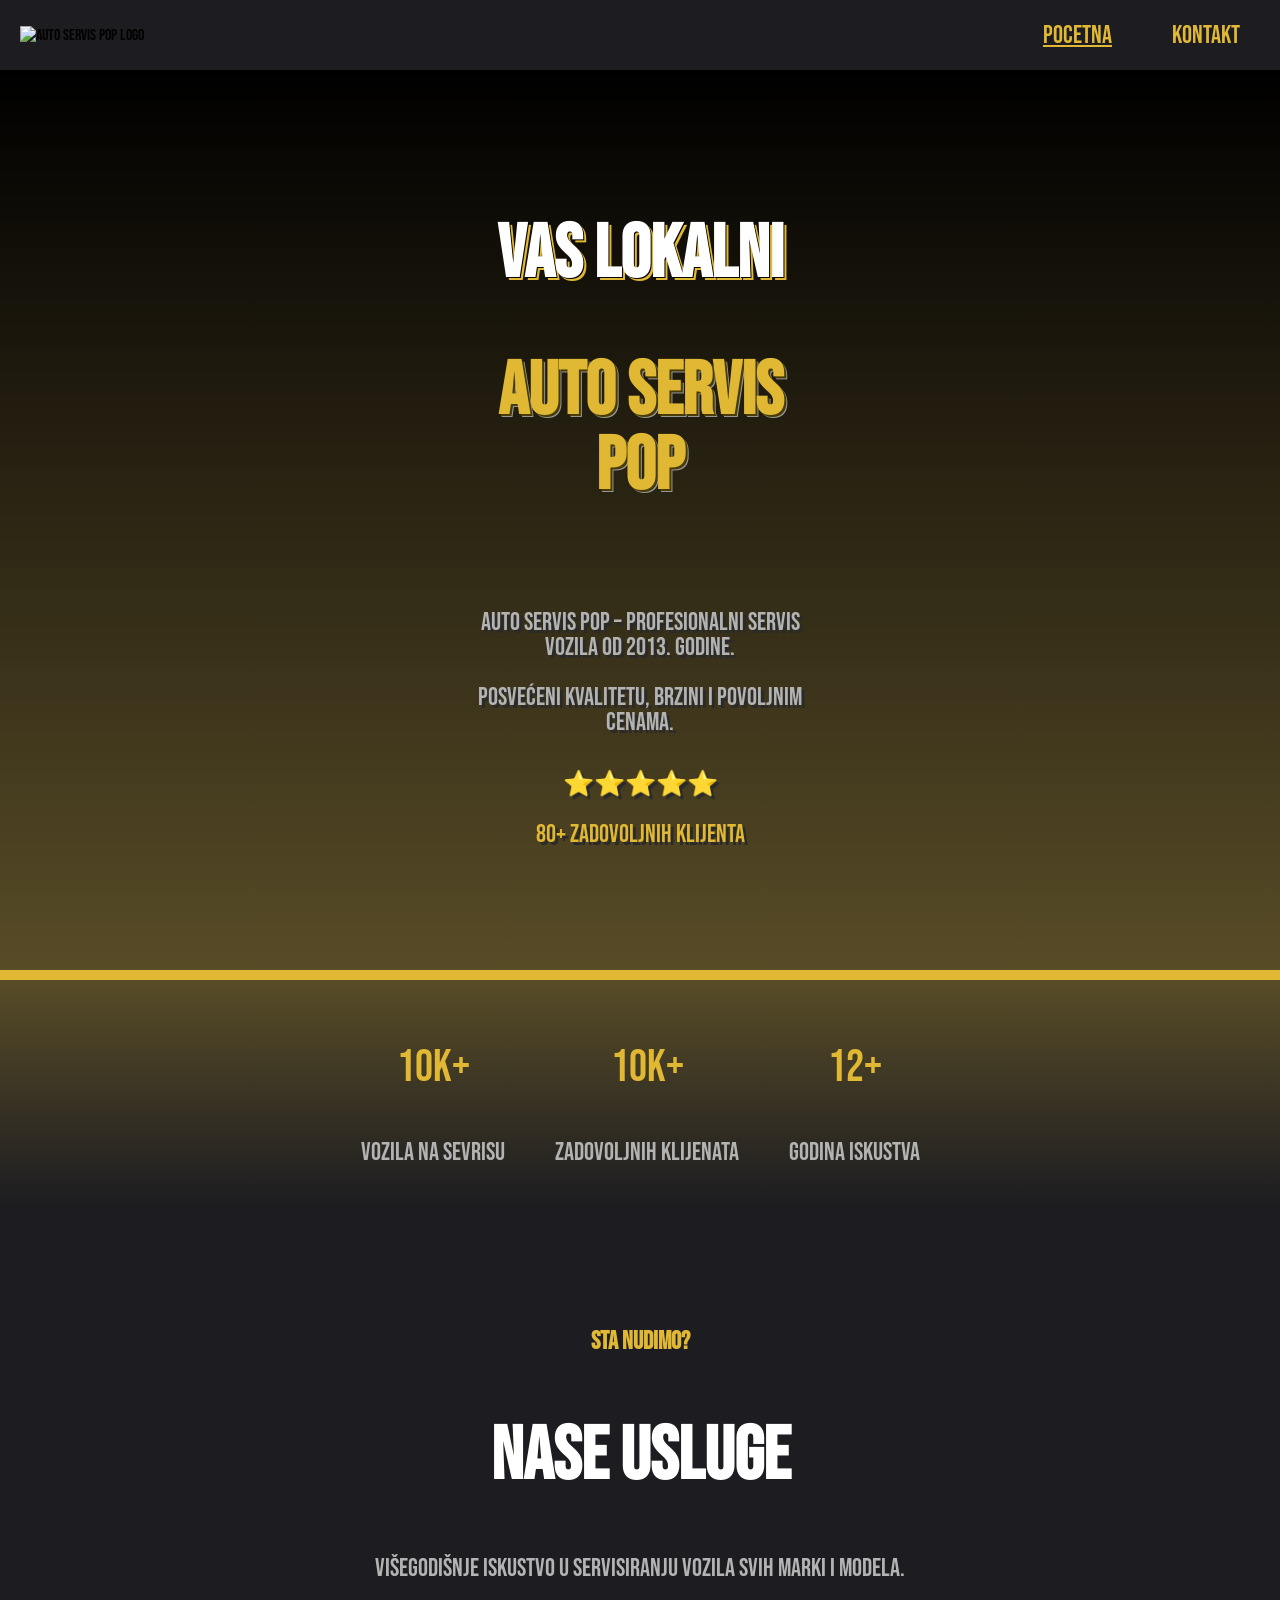
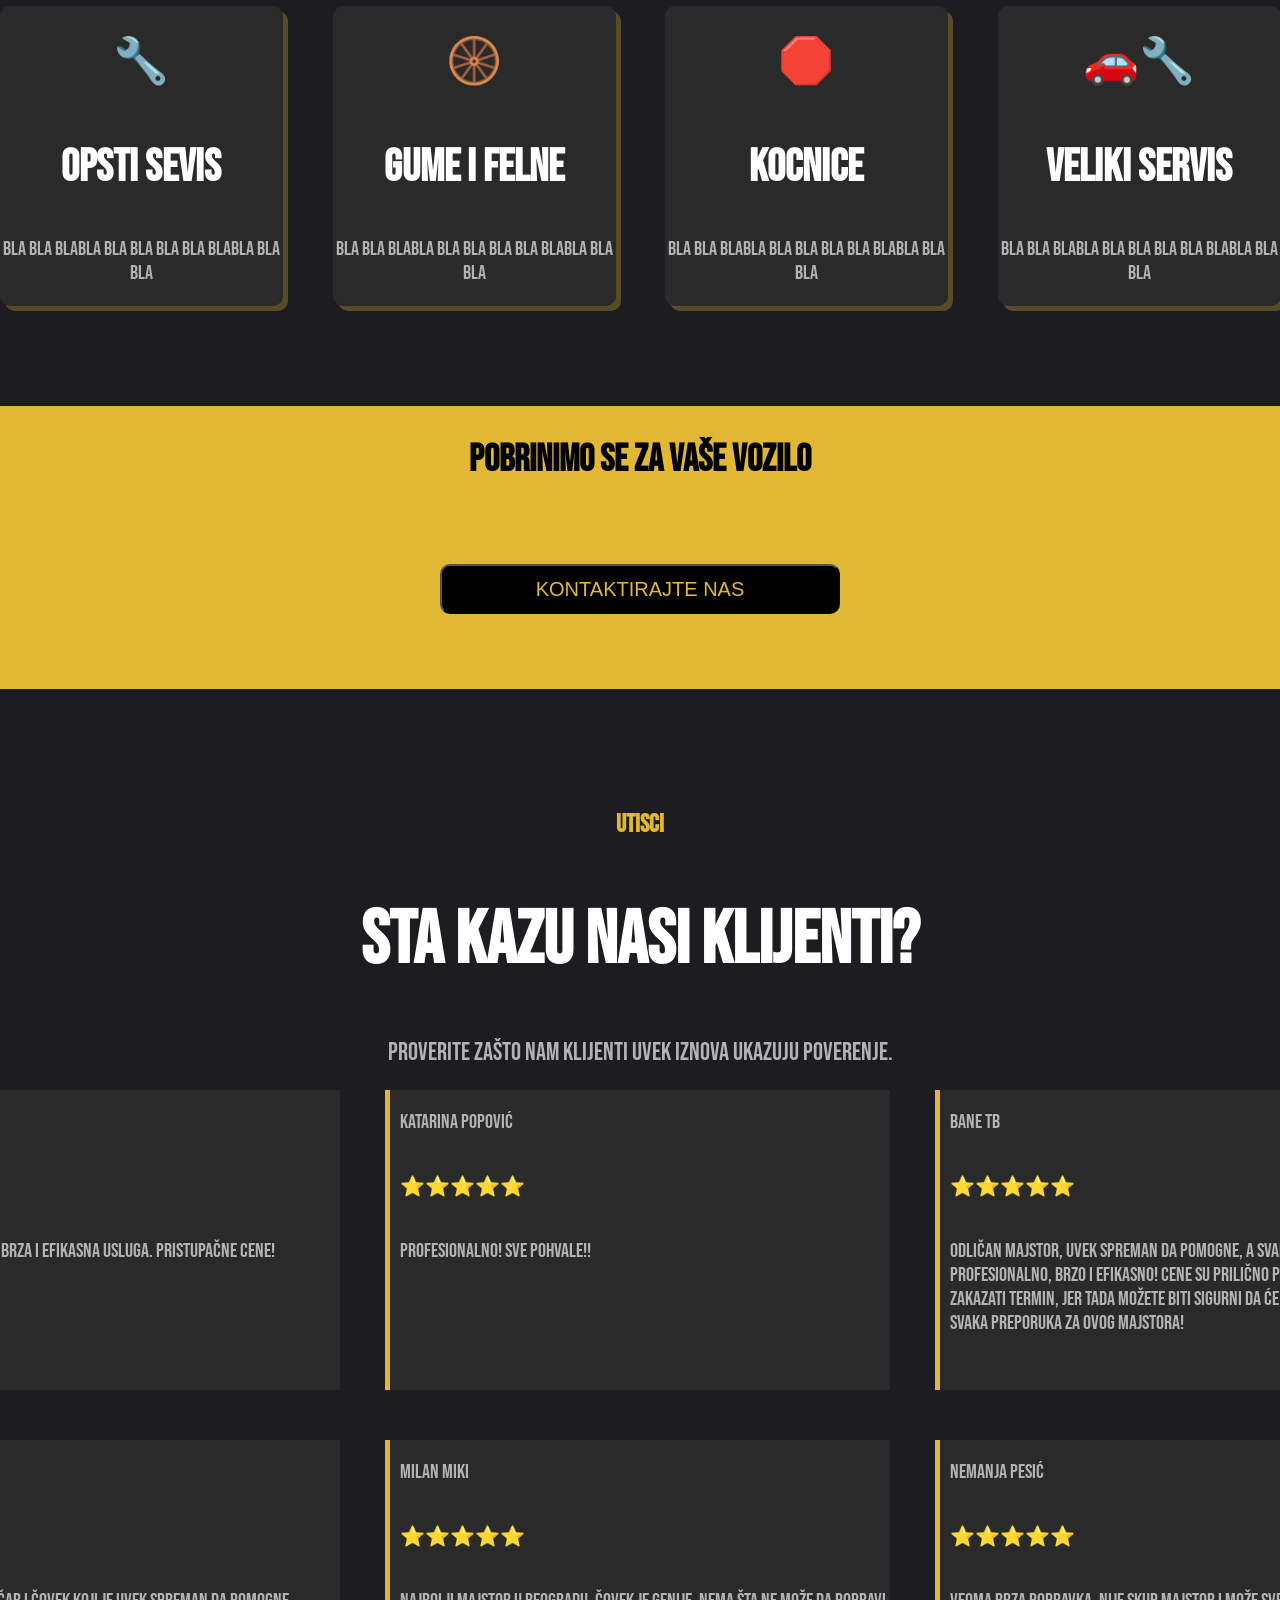
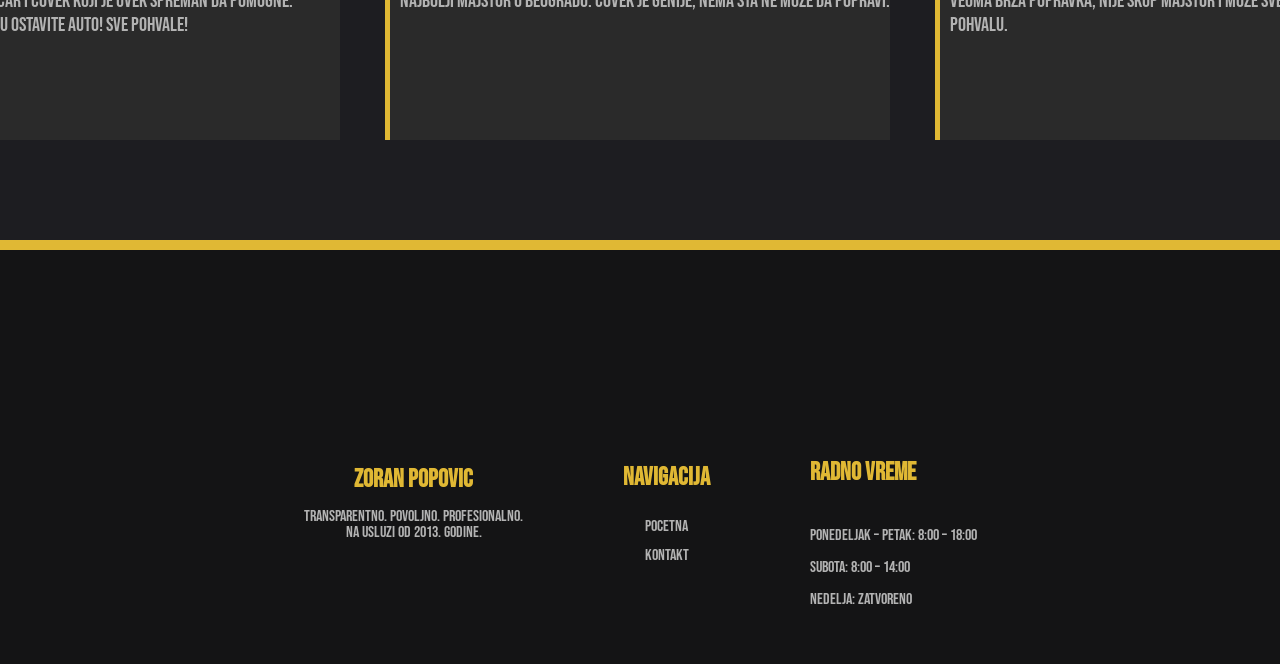
==== index.html @ aecfadcd "Initial commit 6.6.2026. First commit for Auto Servis Pop, getting all the files no github" ====
<!DOCTYPE html>
<html lang="en">
<head>
    <meta charset="UTF-8">
    <meta name="viewport" content="width=device-width, initial-scale=1.0">
    <title>Auto servis Pop - Pocetna</title>
    <link rel="stylesheet" href="CSS/style.css">
</head>
<body>
    <nav>
        <img alt="Auto servis Pop logo">

        <div class="NavLinks">
            <a href="index.html" class="activelink">Pocetna</a>
            <a href="kontakt.html" >Kontakt</a>
        </div>
    </nav>

    <section class="banner">
        <div class="introduction">
            <h2>Vas lokalni</h2>
            <h1>Auto Servis Pop</h1>
            <br>
            <p>Auto Servis POP – profesionalni servis vozila od 2013. godine.</p>
            <p>Posvećeni kvalitetu, brzini i povoljnim cenama.</p>
            <p class="Stars">⭐⭐⭐⭐⭐ <br> 80+ zadovoljnih klijenta</p>
        </div>
    </section>

    <section class="Stats">
        <div class="Perk">
            <p class="number">10K+</p>
            <p class="description">vozila na sevrisu</p>
        </div>
        <div class="Perk">
            <p class="number">10K+</p>
            <p class="description">zadovoljnih klijenata</p>
        </div>
        <div class="Perk">
            <p class="number">12+</p>
            <p class="description">godina iskustva</p>
        </div>        
    </section>

    <section class="ServicesIntroduction">
        <div>
            <h2>STA NUDIMO?</h2>
            <h1>NASE USLUGE</h1>
            <p class="description">Višegodišnje iskustvo u servisiranju vozila svih marki i modela.</p>
        </div>
    </section>
    <section class="Services">
    
        <div class="Usluga">
            <p class="Emoji">🔧</p>
            <h2>Opsti sevis</h2>
            <p>bla bla blabla bla bla bla bla blabla bla bla</p>
        </div>
        <div class="Usluga">
            <p class="Emoji">🛞</p>
            <h2>Gume i Felne</h2>
            <p>bla bla blabla bla bla bla bla blabla bla bla</p>
        </div>
        <div class="Usluga">
            <p class="Emoji">🛑</p>
            <h2>Kocnice</h2>
            <p>bla bla blabla bla bla bla bla blabla bla bla</p>
        </div>
        <div class="Usluga">
            <p class="Emoji">🚗🔧</p>
            <h2>Veliki Servis</h2>
            <p>bla bla blabla bla bla bla bla blabla bla bla</p>
        </div>                
    </section>

    <section class="CallUs">
        <h1>Pobrinimo Se Za Vaše Vozilo</h1>
        <button><a href="kontakt.html">KONTAKTIRAJTE NAS</a></button>
    </section>

    <section class="ServicesIntroduction">
        <div>
            <h2>Utisci</h2>
            <h1>STA KAZU NASI KLIJENTI?</h1>
            <p class="description">Proverite zašto nam klijenti uvek iznova ukazuju poverenje.</p>
        </div>
    </section>
    <section class="Recenjzije">
    
        <div class="Redosled">
            <div class="Recenzija">
                <p>Radoslav Stefanović</p>
                <p class="RecenzijaStars">⭐⭐⭐⭐⭐</p>
                <p>Majstor od poverenja, brza i efikasna usluga. Pristupačne cene!</p>
            </div>  
            <div class="Recenzija">
                <p>Katarina Popović</p>
                <p class="RecenzijaStars">⭐⭐⭐⭐⭐</p>
                <p>Profesionalno! Sve pohvale!!</p>
            </div> 
            <div class="Recenzija">
                <p>Bane TB</p>
                <p class="RecenzijaStars">⭐⭐⭐⭐⭐</p>
                <p>Odličan majstor, uvek spreman da pomogne, a svaki problem rešava profesionalno, brzo i efikasno! Cene su prilično pristupačne. Vredi zakazati termin, jer tada možete biti sigurni da će vaš problem biti rešen. Svaka preporuka za ovog majstora!</p>
            </div> 
        </div>

        <div class="Redosled">
            <div class="Recenzija">
                <p>Jasmina S.</p>
                <p class="RecenzijaStars">⭐⭐⭐⭐⭐</p>
                <p>Zoki je odličan mehaničar i čovek koji je uvek spreman da pomogne. Nećete pogrešiti ako mu ostavite auto! Sve pohvale!</p>
            </div>  
            <div class="Recenzija">
                <p>Milan Miki</p>
                <p class="RecenzijaStars">⭐⭐⭐⭐⭐</p>
                <p>Najbolji majstor u Beogradu. Čovek je genije, nema šta ne može da popravi.</p>
            </div> 
            <div class="Recenzija">
                <p>Nemanja Pesić</p>
                <p class="RecenzijaStars">⭐⭐⭐⭐⭐</p>
                <p>Veoma brza popravka, nije skup majstor i može sve da uradi, što je za pohvalu.</p>
            </div> 
        </div>
         
    </section>
    <script src="JS/script.js"></script>
</body>

<footer>
    <div class="FooterInfo">
        <div>
            <h1 style="color: var(--GoldenYellow); text-align: center; margin-top: 10px;">
                Zoran Popovic
            </h1>
            
            <p style="text-align: center;">
                Transparentno. Povoljno. Profesionalno.<br>
                Na usluzi od 2013. godine.
            </p>
        </div>
        <div class="MiniNav">
            <h1 style="color: var(--GoldenYellow);">
                Navigacija
            </h1>
            <a href="index.html">Pocetna</a>
            <a href="kontakt.html">Kontakt</a>
        </div>
        
        <div class="RadnoVreme">
            <h1 style="color: var(--GoldenYellow);">Radno Vreme</h1>
            <p> 
                Ponedeljak – Petak: 8:00 – 18:00<br><br>
                Subota: 8:00 – 14:00<br><br>
                Nedelja: Zatvoreno
            </p>

        </div>    
    </div>
</footer>
</html>
---- CSS/style.css ----
@import url('https://fonts.googleapis.com/css2?family=Bebas+Neue&family=Barlow:wght@300;400;600;700&display=swap');

:root{
    --DarkGray: rgb(29, 29, 33);
    --DarkerGray: rgb(20, 20, 21);
    --Gray:rgb(42, 42, 42);
    --LightGray:rgb(179, 179, 179);
    --GoldenYellow: rgb(224, 184, 52);
    --GoldenYellowWOpacity: rgba(224, 184, 52, 0.3);
    --GrayWOpacity:rgba(68, 68, 68,.75);
    --MiniText:10px;
    --MildText:20px;
    --MidiText:25px;
    --BigText:45px;
    --XLText:75px;
    --XXLText:100px;
}

body{
    margin:0;
    background-color: var(--DarkGray);
    font-family: 'Bebas Neue', sans-serif;
}

nav{
    display: flex;
    align-items: center;
    background-color: var(--DarkGray);
    padding: 10px 20px;
    height: 50px;
}

.NavLinks{
    margin-left: auto;
    display: flex;
    gap: 20px;
}

nav a{
    padding: 20px;
    text-decoration: none;
}

.activelink{
    text-decoration: underline solid var(--GoldenYellow);
}

.NavLinks a{
    font-size: var(--MidiText);

    color: var(--GoldenYellow);
}

.banner{
    min-height: 100vh;
    display: flex;
    justify-content: center;
    align-items: center;

    background:
        linear-gradient(
            black   ,
            var(--GoldenYellowWOpacity)
            
        ),
        url('https://images.unsplash.com/photo-1625047509252-ab38fb5c7343?w=1600&q=80');

    background-size: cover;
    background-position: center;
    border-bottom: 10px solid var(--GoldenYellow)
}
.bannerKontakt{
    min-height: 50vh;
    display: flex;
    justify-content: center;
    align-items: center;
    background:
        linear-gradient(
            var(--DarkerGray),
            var(--GoldenYellowWOpacity)
        );
    border-bottom: 10px solid var(--GoldenYellow)
}

.Stats{
    display: flex;
    min-height: 25vh;
    position: relative;
    justify-content: center;
    align-items: center;
    gap: 50px;
    background:linear-gradient(
            var(--GoldenYellowWOpacity),
            var(--DarkGray));
    
}

.introduction h2{
    text-align: center;
    font-size: var(--XLText);
    color: white;
    text-shadow: 1px 1px black, 3px 3px var(--GoldenYellow);
    line-height: 1;
}
.introduction h1{
    text-align: center;
    font-size: var(--XLText);
    color: var(--GoldenYellow);
    text-shadow:2px 2px rgb(72, 59, 4), 3px 3px rgb(150, 150, 150);
    line-height: 1;
}

.introduction{
    position: relative;
    z-index: 1;
    max-width: 350px;
}

.introduction p{
    text-align: center;
    color: var(--LightGray);
    font-size: var(--MidiText);
    text-shadow: 3px 3px var(--Gray);
    line-height: 1;
}

.introduction .Stars{
    text-align: center;
    color: var(--GoldenYellow);
    font-size: var(--MidiText);
    text-shadow: 3px 3px var(--Gray);
    line-height: 2;
}

.Perk{
    justify-content: center;
    text-align: center;
}

.number{
    font-size: var(--BigText);
    color: var(--GoldenYellow);
}
.description{
    font-size: var(--MidiText);
    color: var(--LightGray);
    line-height: 1;
}

.Services{
    display: flex;
    min-height: 30vh;
    position: relative;
    justify-content: center;
    align-items: center;
    gap: 50px;
    background:var(--DarkGray);
}

@media (max-width: 830px) {
    .Services{
        flex-direction: column;
        gap: 100px;
    }
    .Redosled{
        flex-direction: column;
        gap: 100px; 
    }
}
@media (max-width: 1100px) {
    .Services{
        gap: 20px;
    }
    .Redosled{
        gap: 20px; 
    }    
}


.Usluga{
    display: flex;
    flex-direction: column;
    align-items: center;
    justify-content: center;
    background-color: var(--Gray);
    border-radius: 10px;
    width: 300px;
    min-height: 300px;
    max-height: 700px;
    box-shadow: 5px 5px var(--GoldenYellowWOpacity);
    
}

@keyframes fadeIn {
  from {
    transform: scale(1.0);
  }
  to {
    transform: scale(1.05);
  }
}

.Usluga:hover{
   box-shadow: 5px 5px var(--GoldenYellow); 
   animation: fadeIn .2s ease-in forwards;
}
.Usluga h2{
    color: white;
    font-size: var(--BigText);
    line-height: 0.5;
}


.Usluga p{
    text-align: center;
    color: var(--LightGray);
    font-size: var(--MildText);
    word-wrap: break-word;
    overflow-wrap: break-word;

}

.Usluga .Emoji{
    line-height: 0.5;
    font-size: var(--BigText);
}

.ServicesIntroduction{
    margin-top: 100px;
    display: flex;
    min-height: 25vh;
    position: relative;
    justify-content: center;
    align-items: center;
    gap: 50px;
    background:var(--DarkGray);
}
.ServicesIntroduction div{
    text-align: center;
}
.ServicesIntroduction h2{
    color: var(--GoldenYellow);
    font-size: var(--MidiText);
}
.ServicesIntroduction h1{
    color: white;
    font-size: var(--XLText);
    line-height: 1;
}

.CallUs{
    margin-top: 100px;
    display: flex;
    flex-direction: column;
    min-height: 15vh;
    position: relative;
    justify-content: center;
    align-items: center;
    gap: 50px;
    background:var(--GoldenYellow);
    font-size: var(--MidiText);
    text-align: center;
}

.CallUs button{
    border-radius: 10px;
    background-color: black;
    width: 400px;
    max-width: 400px;
    height: 50px;
    max-height: 50px;
    margin-bottom: 75px;
}

.CallUs button a{
    font-size: var(--MildText);
    color: var(--GoldenYellow);
    text-decoration: none;
}

.Recenjzije{
    display: flex;
    flex-direction: column;
    min-height: 30vh;
    position: relative;
    justify-content: center;
    align-items: center;
    gap: 50px;
    background:var(--DarkGray);
    margin-bottom: 100px;
}

.Recenzija{
    text-align: left;
    display: flex;
    flex-direction: column;
    align-items: left;
    justify-content: left;
    background-color: var(--Gray);
    width: 500px;
    min-height: 300px;
    max-height: 400px;
    box-shadow: -5px 0px var(--GoldenYellow);
}

.Recenzija:hover{
   animation: fadeIn .2s ease-in forwards;
}

.Recenzija h2{
    color: white;
    font-size: var(--MidiText);
    line-height: 0.5;
    margin-left: 10px;
}


.Recenzija p{
    color: var(--LightGray);
    font-size: var(--MildText);
    word-wrap: break-word;
    overflow-wrap: break-word;
    margin-left: 10px;
    
}

.Redosled{
    display: flex;
    flex-direction: row;
    gap: 50px;
}

@media (max-width: 830px) {

    .Redosled{
        flex-direction: column;
        gap: 100px; 
    }
    .Recenzija{
        width: 350px;
    }
}
@media (max-width: 1100px) {
    .Redosled{
        gap: 20px;
    } 
    .Recenzija{
        width: 300px;
    }   
}

footer{
    background-color: var(--DarkerGray);
    border-top: 10px solid var(--GoldenYellow);
    padding: 40px 20px;
    margin-top: auto;
}
.FooterInfo{
    display: flex;
    flex-direction: row;
    justify-content: center;
    align-items: center;
    gap: 100px;
}

.FooterInfo h1{
    text-align: left;
    font-size: var(--MidiText);
    color: white;
    line-height: 1;    
}
.FooterInfo p{
    text-align: left;
    color: var(--LightGray);
    font-size: var(--mini);
    line-height: 1;
}
.FooterInfo div{
    margin-top: 100px;
}

.MiniNav{
    text-align: center;
    gap: 10px;
    display: flex;
    flex-direction: column;
}
.MiniNav a{
    color: var(--LightGray);
    text-decoration: none;
}
.MiniNav a:hover{
    color: white;
    text-decoration: underline white ;
}

.RadnoVreme{
    text-align: center;
    gap: 10px;
    display: flex;
    flex-direction: column;
}
.RadnoVreme h1{
    margin-top: 70px;
}

@media (max-width: 830px) {

    .FooterInfo{
        flex-direction: column;
        
    }
}
.KontaktPasus{
    height: 75vh;
    display: flex;
    justify-content: center;
}
.Raspored{
    display: flex;
    justify-content: center;
    flex-direction: row;
    margin: 200px;
    background-color: var(--DarkerGray);
    width: 800px;
    height: 40vh;
    box-shadow: 0px 10px var(--GoldenYellow);
    border-left: 4px solid var(--Gray);
    border-right: 4px solid var(--Gray);
    border-top: 4px solid var(--Gray);
}


.Slika{
    width: 400px;
    margin: 20px;
    overflow: hidden;
    display: flex;
    flex-direction: column;
    height: 100%;

}

.Slika h1{
    color: var(--GoldenYellow);
    font-size: var(--MidiText);
    text-align: center;
}
.Slika img{
    width: 100%;
    height: 75%;
    object-fit: cover;
    display: block;
    border: 4px solid var(--Gray);
}
.KontaktInformacije{
    color: white;
    text-shadow: 2px 2px black;
    align-items: center;
    justify-content: center;
}

.KontaktInformacije h1{
    margin-top: 75px;
    color: var(--GoldenYellow);
    font-size: var(--MidiText);
    text-align: center;
}


@media (max-width: 830px) {

    .Raspored{
        height: 80vh;
        flex-direction: column;
        width: 95vw;
        
    }
    .Slika img{
        height: 100%;
        width: 100%;
    }
    .Slika{
        height: 100%;
        height: 500px;
        width: 80vw;
    }
    .KontaktInformacije{
        text-align: center;
        margin-bottom: 100px;
    }
    .KontaktPasus{
        margin-bottom:300px
    }
}
.Raspored a{
    color: white;
}

.Raspored a:hover{
    color: var(--GoldenYellow);
}
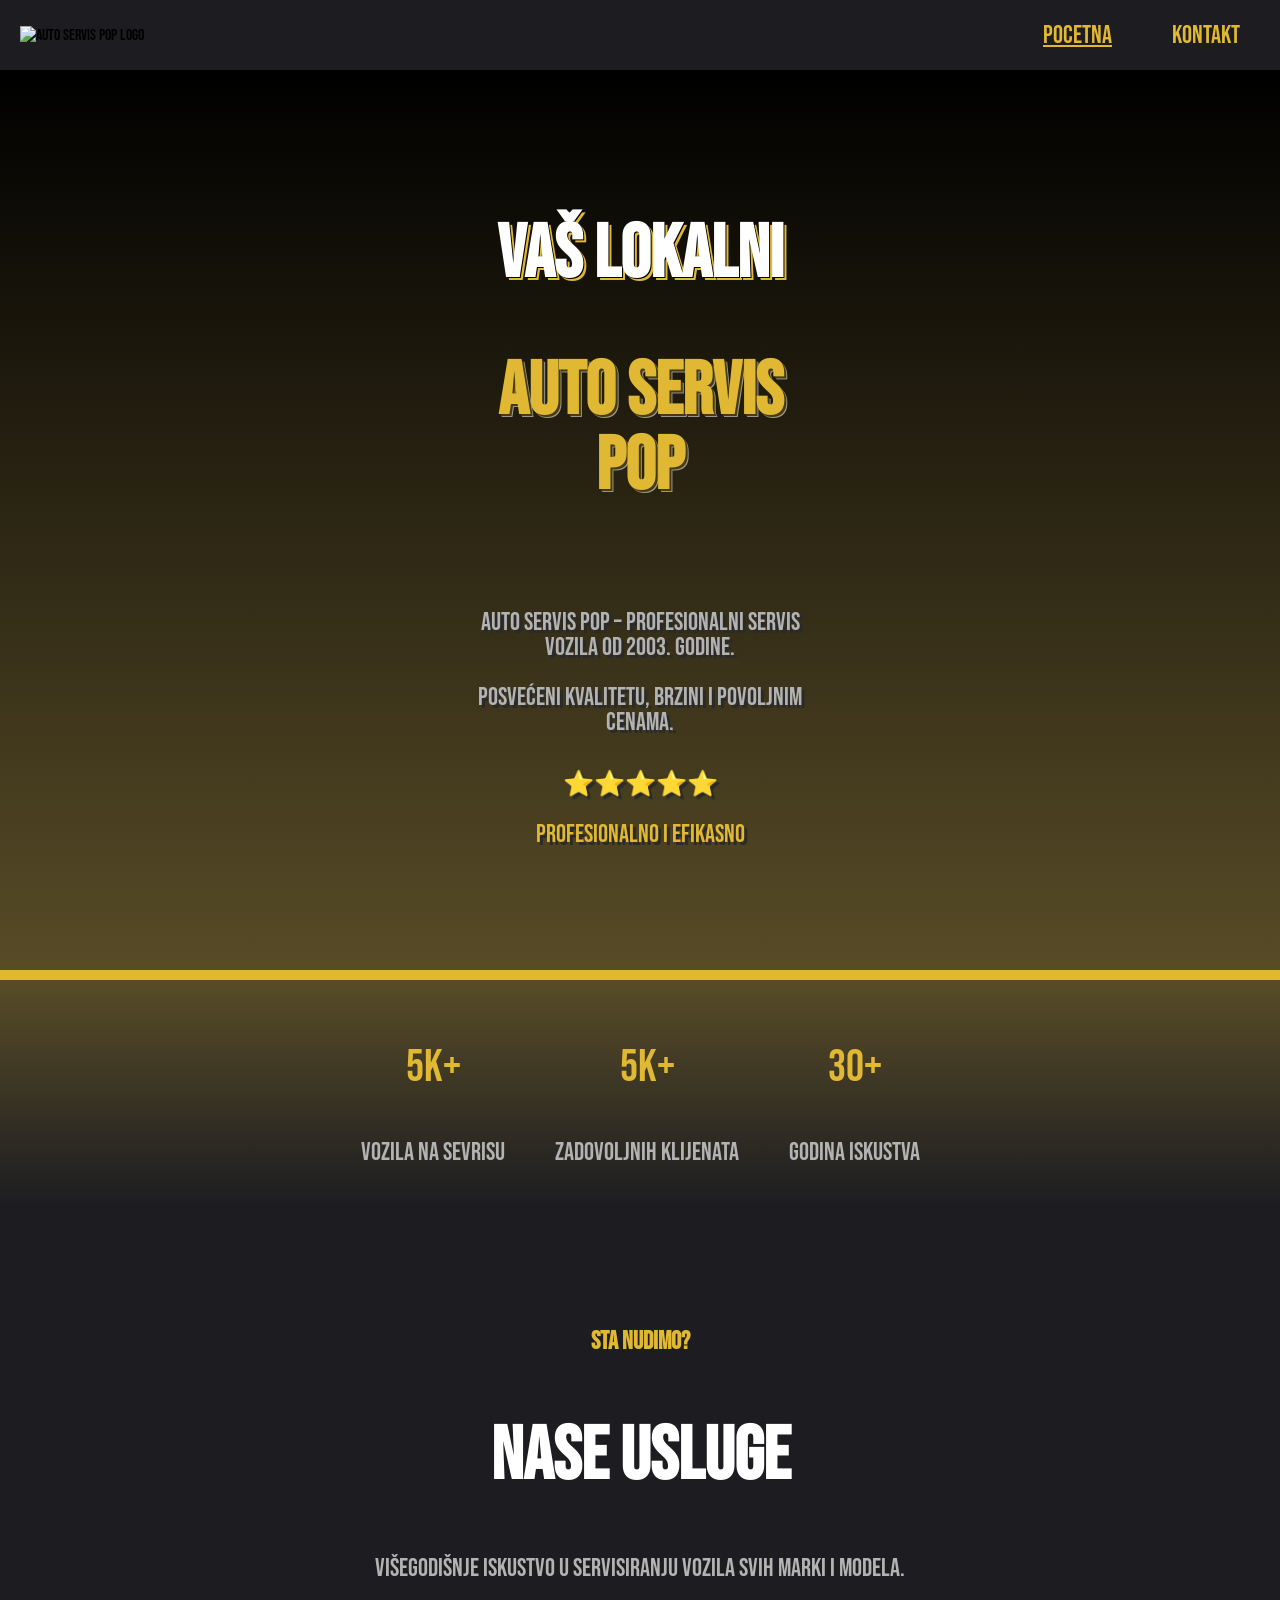
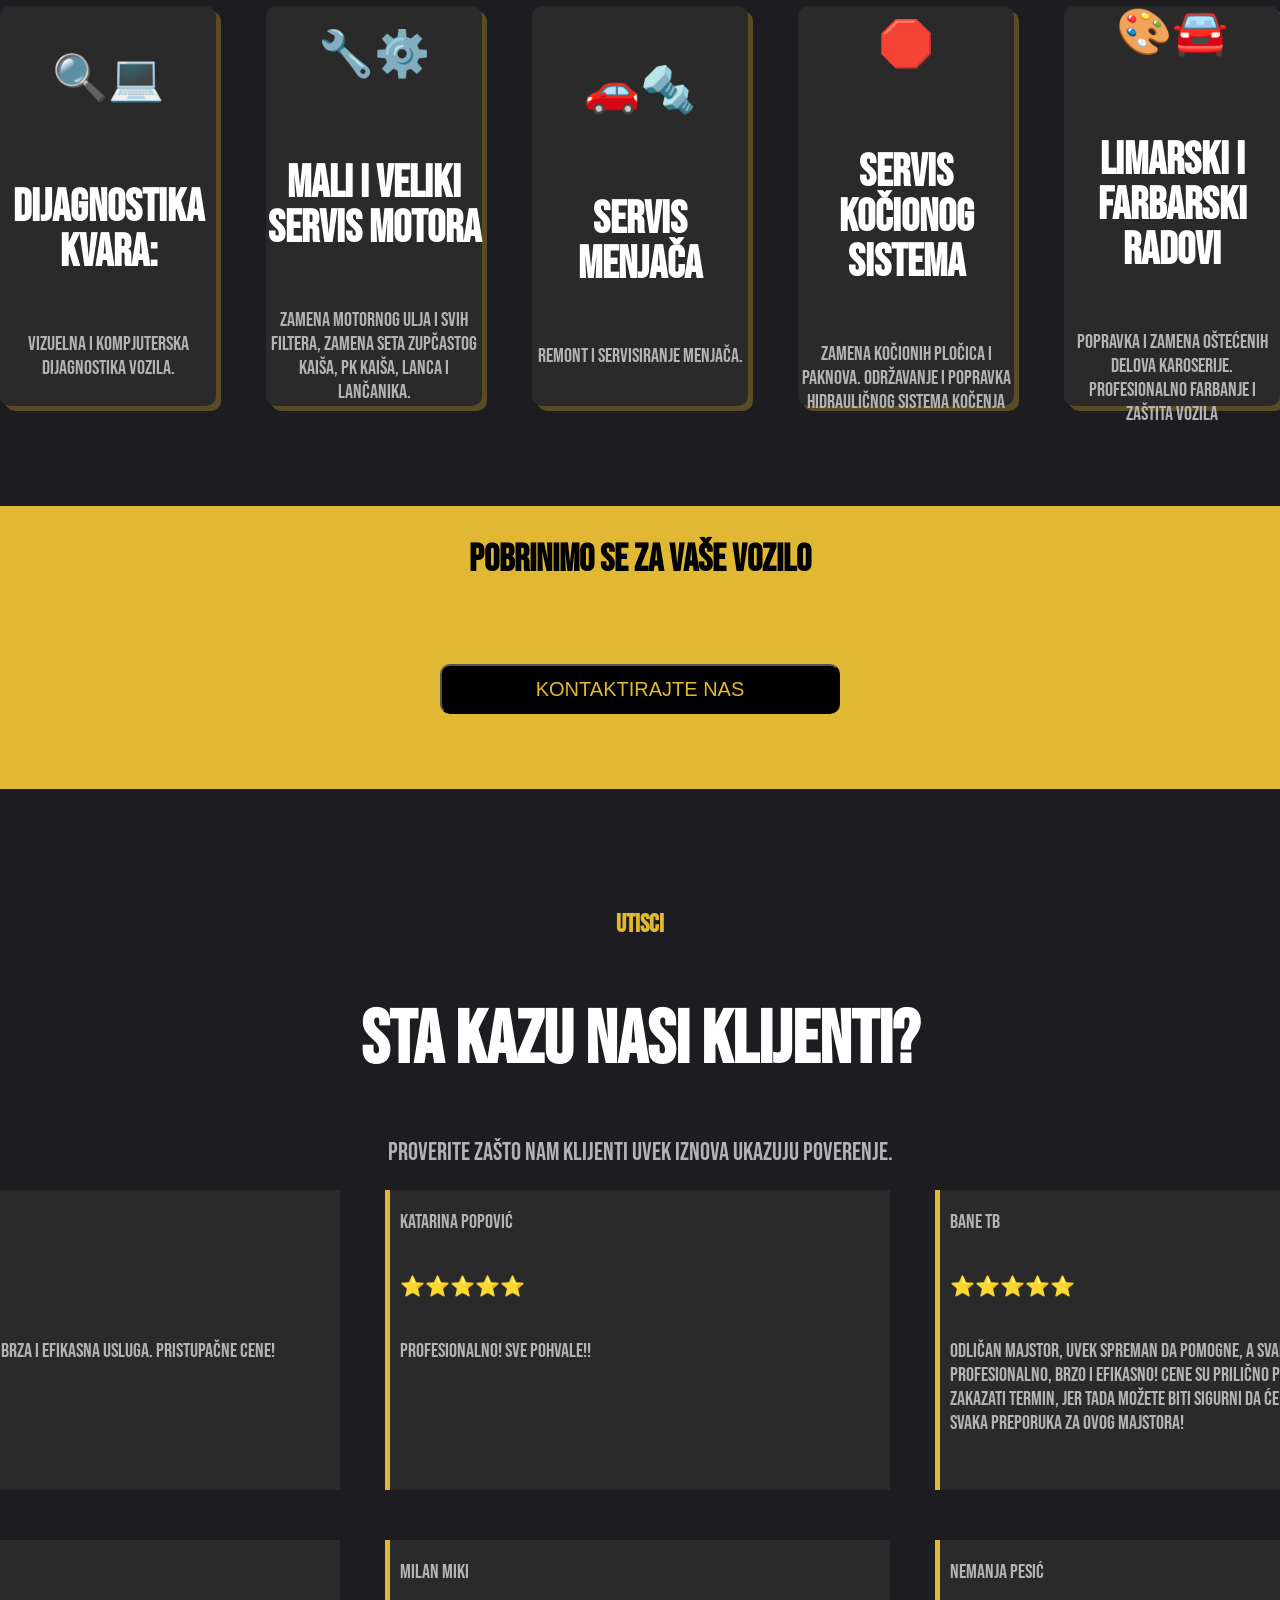
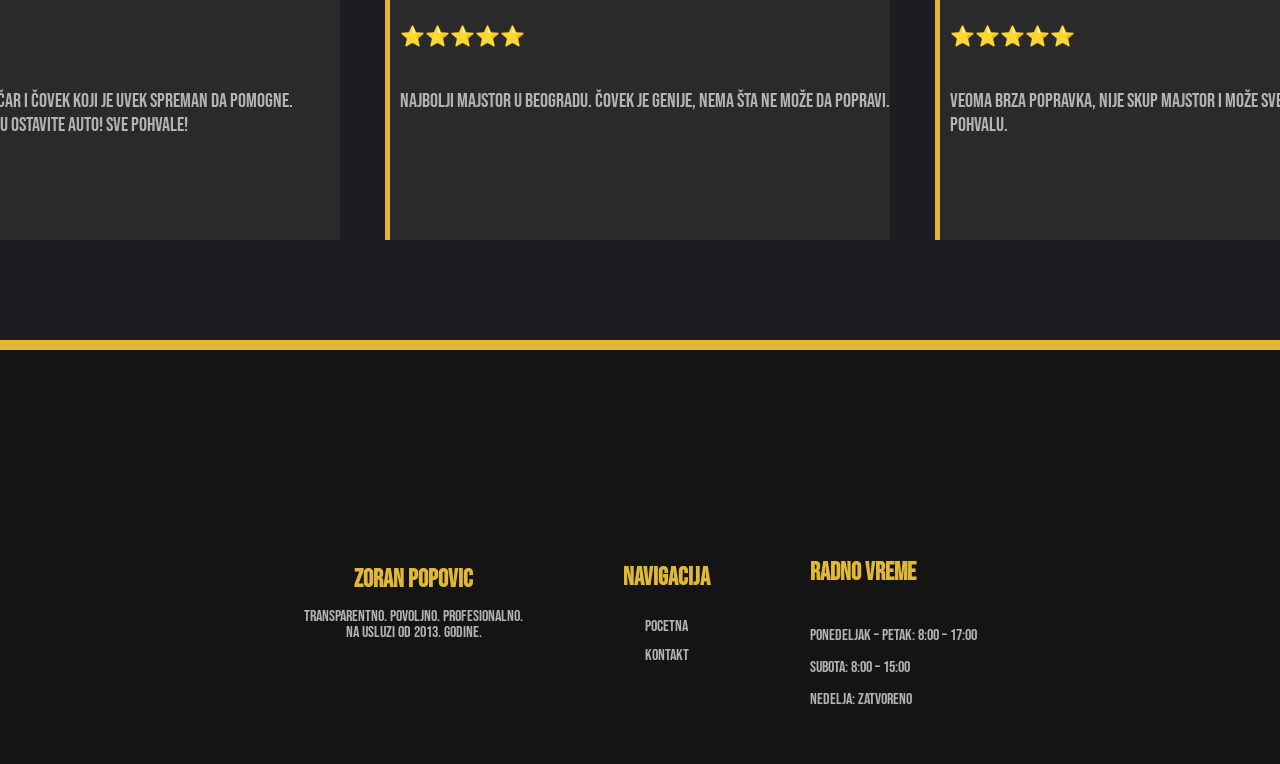
==== commit 00ea25f0: "Update index.html" ====
--- a/index.html
+++ b/index.html
@@ -18,26 +18,26 @@
 
     <section class="banner">
         <div class="introduction">
-            <h2>Vas lokalni</h2>
+            <h2>Vaš lokalni</h2>
             <h1>Auto Servis Pop</h1>
             <br>
-            <p>Auto Servis POP – profesionalni servis vozila od 2013. godine.</p>
+            <p>Auto Servis POP – profesionalni servis vozila od 2003. godine.</p>
             <p>Posvećeni kvalitetu, brzini i povoljnim cenama.</p>
-            <p class="Stars">⭐⭐⭐⭐⭐ <br> 80+ zadovoljnih klijenta</p>
+            <p class="Stars">⭐⭐⭐⭐⭐ <br> Profesionalno i efikasno</p>
         </div>
     </section>
 
     <section class="Stats">
         <div class="Perk">
-            <p class="number">10K+</p>
+            <p class="number">5k+</p>
             <p class="description">vozila na sevrisu</p>
         </div>
         <div class="Perk">
-            <p class="number">10K+</p>
+            <p class="number">5k+</p>
             <p class="description">zadovoljnih klijenata</p>
         </div>
         <div class="Perk">
-            <p class="number">12+</p>
+            <p class="number">30+</p>
             <p class="description">godina iskustva</p>
         </div>        
     </section>
@@ -52,25 +52,30 @@
     <section class="Services">
     
         <div class="Usluga">
-            <p class="Emoji">🔧</p>
-            <h2>Opsti sevis</h2>
-            <p>bla bla blabla bla bla bla bla blabla bla bla</p>
+            <p class="Emoji">🔍💻</p>
+            <h2>Dijagnostika kvara:</h2>
+            <p>Vizuelna i kompjuterska dijagnostika vozila.</p>
         </div>
         <div class="Usluga">
-            <p class="Emoji">🛞</p>
-            <h2>Gume i Felne</h2>
-            <p>bla bla blabla bla bla bla bla blabla bla bla</p>
+            <p class="Emoji">🔧⚙️</p>
+            <h2>Mali i veliki servis motora</h2>
+            <p>Zamena motornog ulja i svih filtera, zamena seta zupčastog kaiša, PK kaiša, lanca i lančanika.</p>
+        </div>
+        <div class="Usluga">
+            <p class="Emoji">🚗🔩</p>
+            <h2>Servis menjača</h2>
+            <p>Remont i servisiranje menjača.</p>
         </div>
         <div class="Usluga">
             <p class="Emoji">🛑</p>
-            <h2>Kocnice</h2>
-            <p>bla bla blabla bla bla bla bla blabla bla bla</p>
+            <h2>Servis kočionog sistema</h2>
+            <p>Zamena kočionih pločica i paknova. Održavanje i popravka hidrauličnog sistema kočenja</p>
         </div>
         <div class="Usluga">
-            <p class="Emoji">🚗🔧</p>
-            <h2>Veliki Servis</h2>
-            <p>bla bla blabla bla bla bla bla blabla bla bla</p>
-        </div>                
+            <p class="Emoji">🎨🚘</p>
+            <h2>Limarski i farbarski radovi</h2>
+            <p>Popravka i zamena oštećenih delova karoserije. Profesionalno farbanje i zaštita vozila</p>
+        </div>                 
     </section>
 
     <section class="CallUs">
@@ -150,12 +155,12 @@
         <div class="RadnoVreme">
             <h1 style="color: var(--GoldenYellow);">Radno Vreme</h1>
             <p> 
-                Ponedeljak – Petak: 8:00 – 18:00<br><br>
-                Subota: 8:00 – 14:00<br><br>
+                Ponedeljak – Petak: 8:00 – 17:00<br><br>
+                Subota: 8:00 – 15:00<br><br>
                 Nedelja: Zatvoreno
             </p>
 
         </div>    
     </div>
 </footer>
-</html>+</html>
--- a/CSS/style.css
+++ b/CSS/style.css
@@ -157,39 +157,69 @@
     background:var(--DarkGray);
 }
 
-@media (max-width: 830px) {
+.Usluga{
+    display: flex;
+    flex-direction: column;
+    align-items: center;
+    justify-content: center;
+    background-color: var(--Gray);
+    border-radius: 10px;
+    width: 400px;
+    min-height: 400px;
+    max-height: 400px;
+    box-shadow: 5px 5px var(--GoldenYellowWOpacity);
+    
+}
+.Usluga:hover{
+   box-shadow: 5px 5px var(--GoldenYellow); 
+   animation: fadeIn .2s ease-in forwards;
+}
+.Usluga h2{
+    color: white;
+    font-size: var(--BigText);
+    line-height: 1;
+    text-align: center;
+}
+
+
+.Usluga p{
+    text-align: center;
+    color: var(--LightGray);
+    font-size: var(--MildText);
+    word-wrap: break-word;
+    overflow-wrap: break-word;
+
+}
+
+.Usluga .Emoji{
+    line-height: 1;
+    font-size: var(--BigText);
+}
+
+@media (max-width: 1100px) {
+
+    
+    .Usluga{
+        width: 80vw;
+        flex-direction: column;
+    }
     .Services{
         flex-direction: column;
         gap: 100px;
+        width: 100vw;
     }
     .Redosled{
         flex-direction: column;
+        gap: 500px; 
+    }
+}
+@media (max-width: 1700px) {
+    .Redosled{
         gap: 100px; 
-    }
-}
-@media (max-width: 1100px) {
-    .Services{
-        gap: 20px;
-    }
-    .Redosled{
-        gap: 20px; 
     }    
 }
 
 
-.Usluga{
-    display: flex;
-    flex-direction: column;
-    align-items: center;
-    justify-content: center;
-    background-color: var(--Gray);
-    border-radius: 10px;
-    width: 300px;
-    min-height: 300px;
-    max-height: 700px;
-    box-shadow: 5px 5px var(--GoldenYellowWOpacity);
-    
-}
 
 @keyframes fadeIn {
   from {
@@ -200,30 +230,7 @@
   }
 }
 
-.Usluga:hover{
-   box-shadow: 5px 5px var(--GoldenYellow); 
-   animation: fadeIn .2s ease-in forwards;
-}
-.Usluga h2{
-    color: white;
-    font-size: var(--BigText);
-    line-height: 0.5;
-}
-
-
-.Usluga p{
-    text-align: center;
-    color: var(--LightGray);
-    font-size: var(--MildText);
-    word-wrap: break-word;
-    overflow-wrap: break-word;
-
-}
-
-.Usluga .Emoji{
-    line-height: 0.5;
-    font-size: var(--BigText);
-}
+
 
 .ServicesIntroduction{
     margin-top: 100px;
@@ -423,7 +430,8 @@
     margin: 200px;
     background-color: var(--DarkerGray);
     width: 800px;
-    height: 40vh;
+    height: 50vh;
+    max-height: 100vh;
     box-shadow: 0px 10px var(--GoldenYellow);
     border-left: 4px solid var(--Gray);
     border-right: 4px solid var(--Gray);
@@ -468,21 +476,22 @@
 }
 
 
-@media (max-width: 830px) {
+@media (max-width: 700px) {
 
     .Raspored{
-        height: 80vh;
+        height: 100vh;
         flex-direction: column;
         width: 95vw;
-        
+        margin-top: 30px;
     }
     .Slika img{
         height: 100%;
         width: 100%;
+        
     }
     .Slika{
         height: 100%;
-        height: 500px;
+        height: 800px;
         width: 80vw;
     }
     .KontaktInformacije{
@@ -493,6 +502,7 @@
         margin-bottom:300px
     }
 }
+
 .Raspored a{
     color: white;
 }
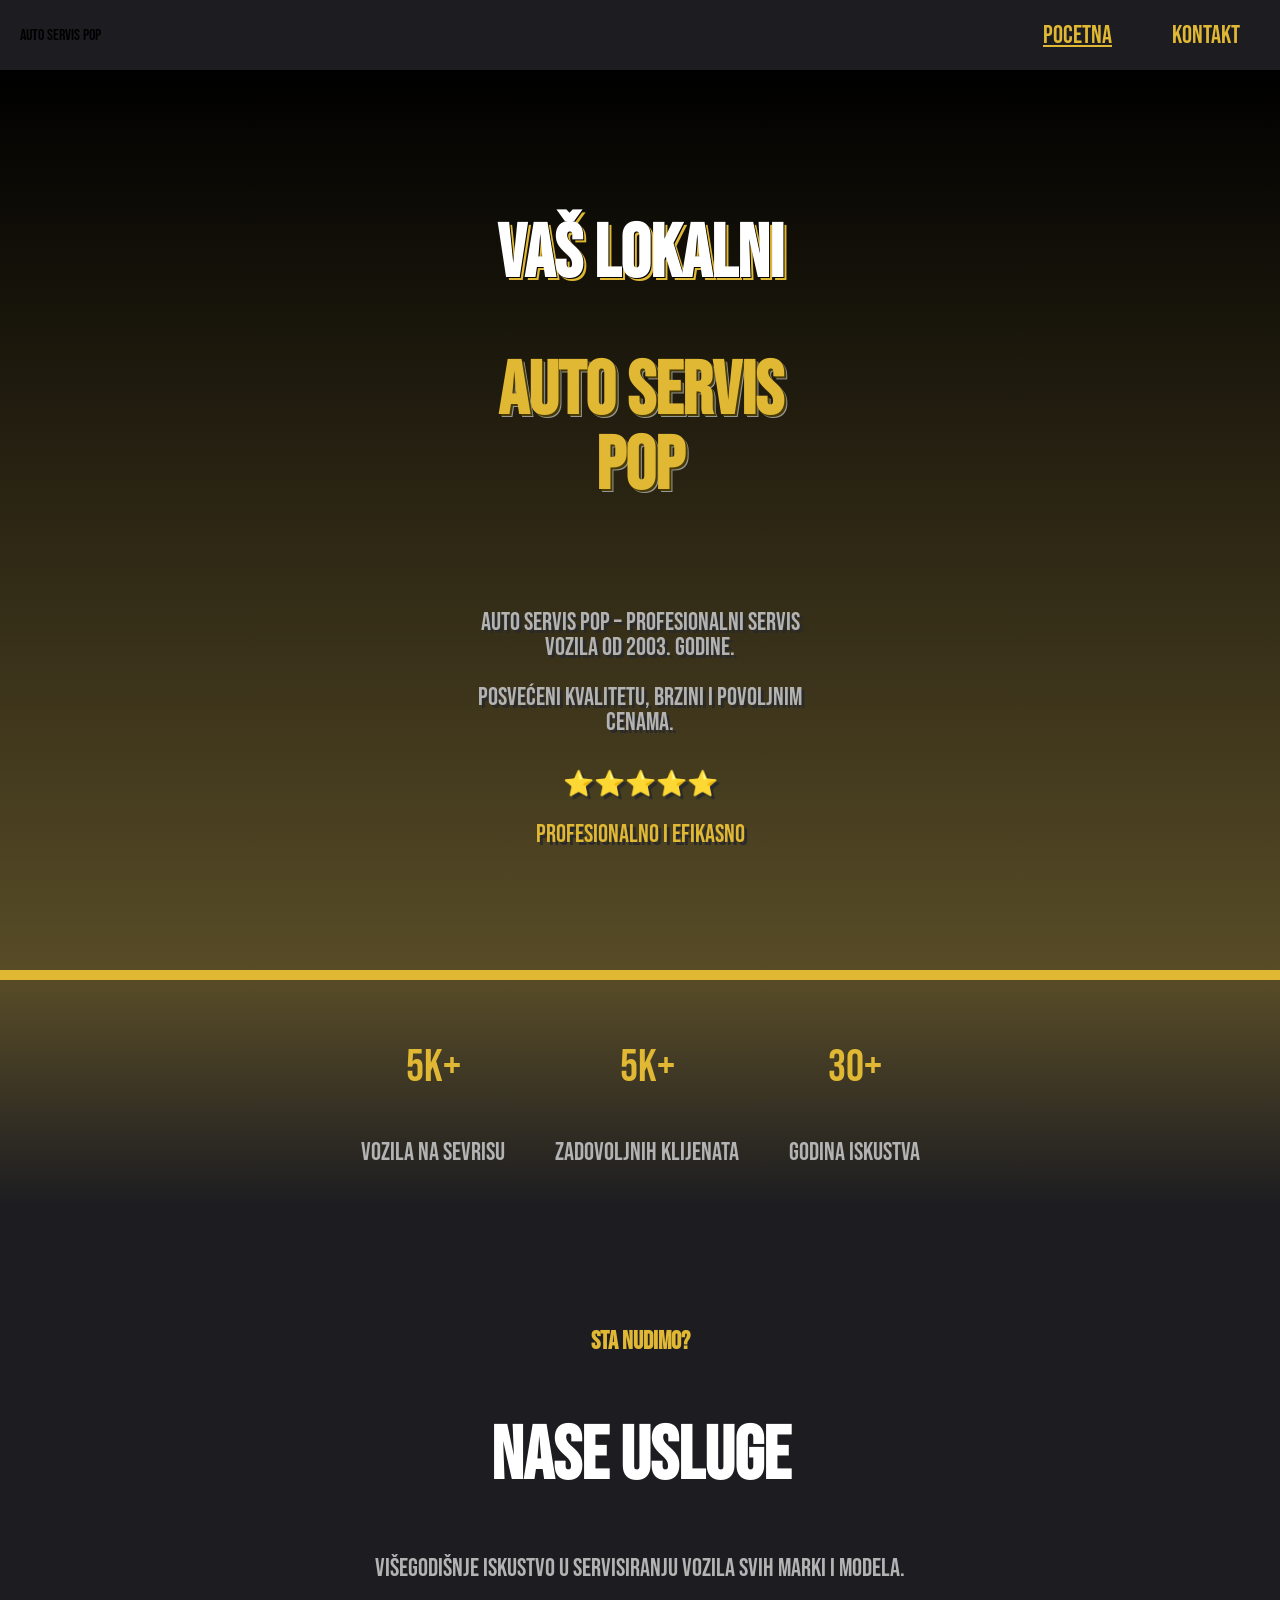
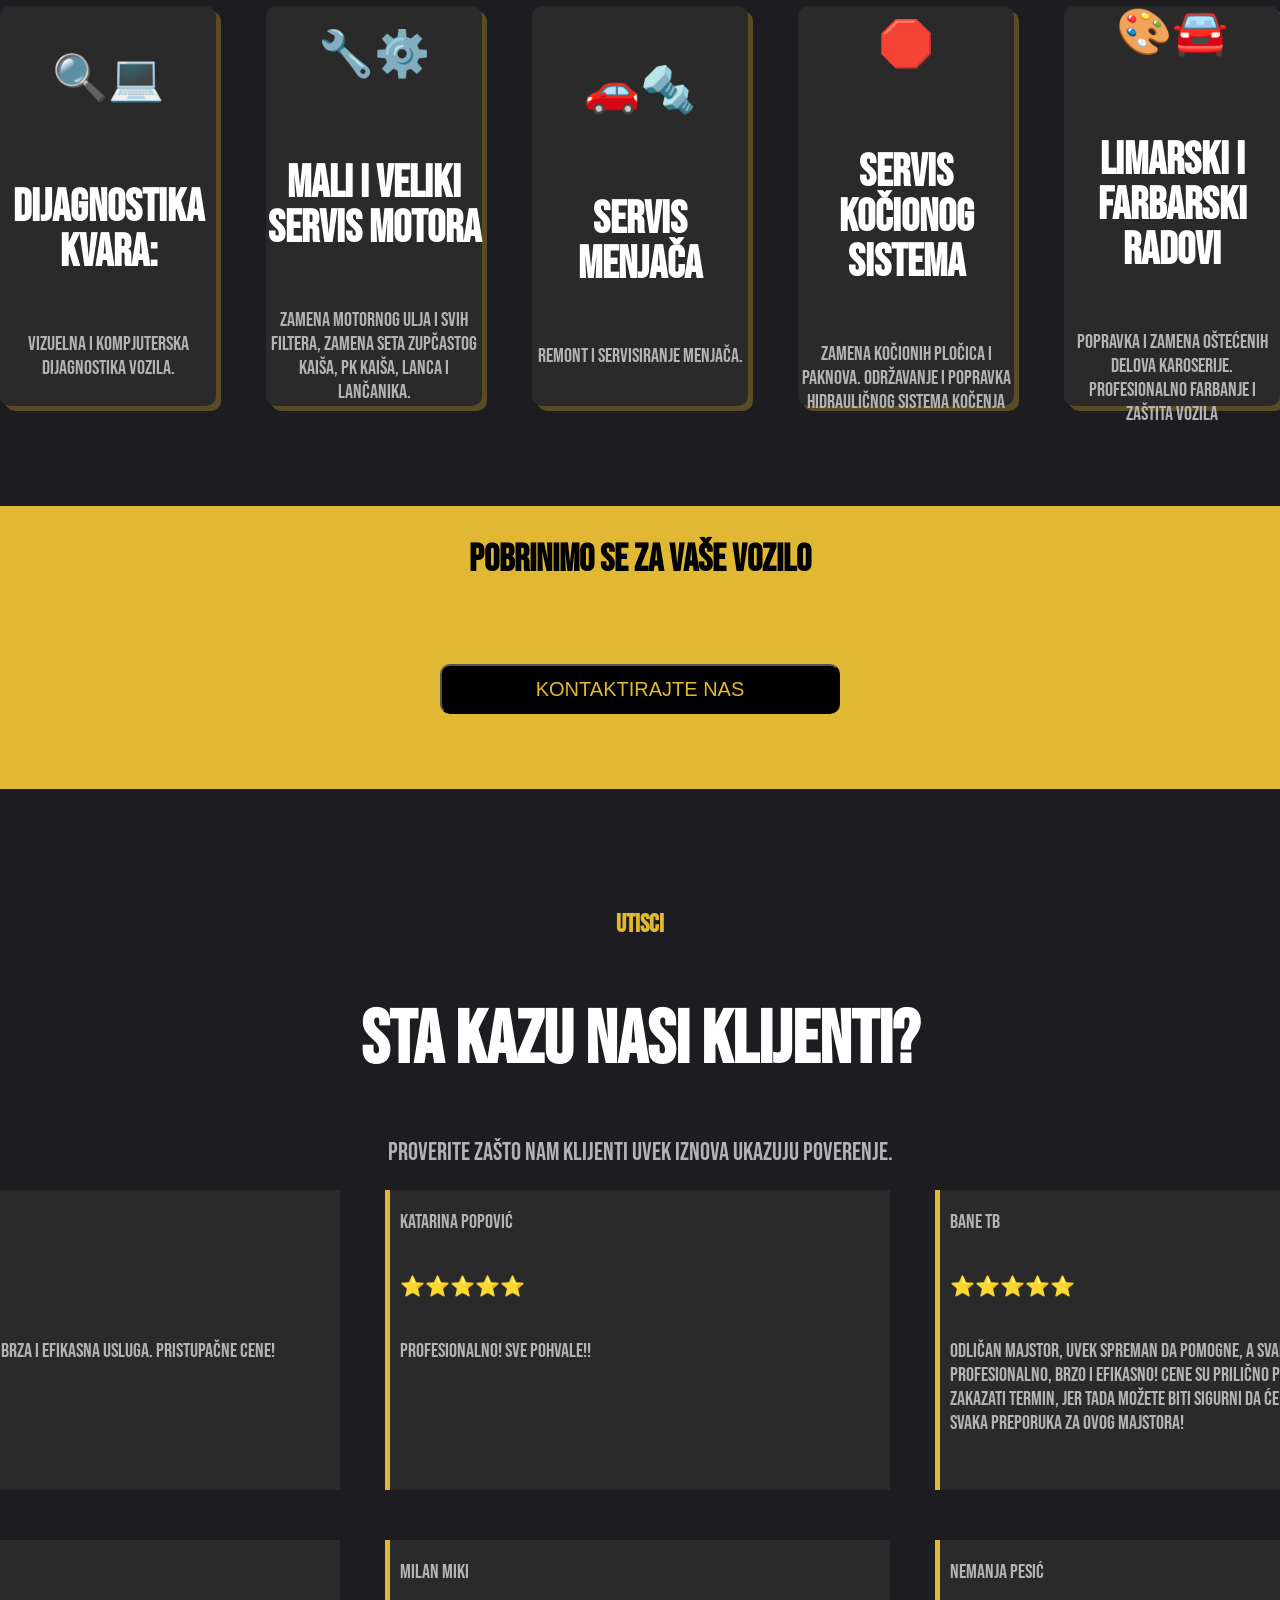
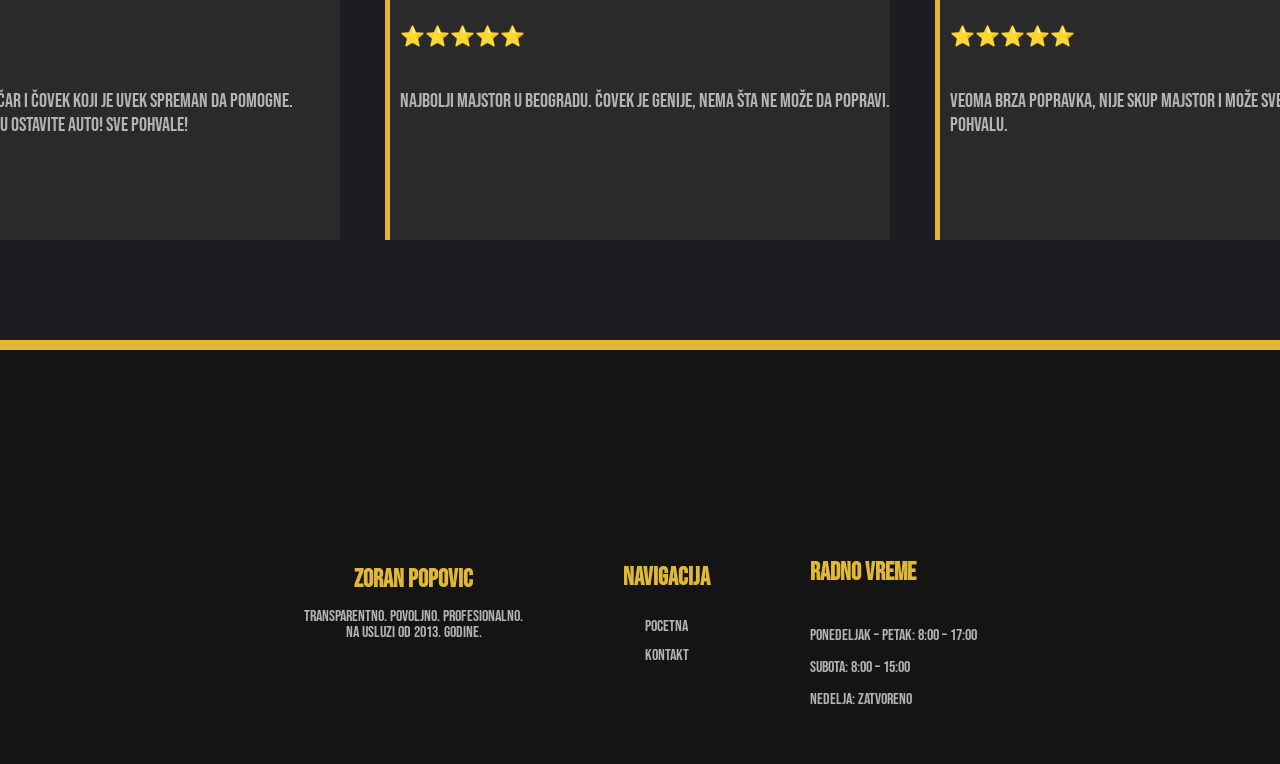
==== commit d6e63003: "Update index.html" ====
--- a/index.html
+++ b/index.html
@@ -8,7 +8,7 @@
 </head>
 <body>
     <nav>
-        <img alt="Auto servis Pop logo">
+        <p>Auto Servis Pop</p>
 
         <div class="NavLinks">
             <a href="index.html" class="activelink">Pocetna</a>
--- a/CSS/style.css
+++ b/CSS/style.css
@@ -64,7 +64,6 @@
             
         ),
         url('https://images.unsplash.com/photo-1625047509252-ab38fb5c7343?w=1600&q=80');
-
     background-size: cover;
     background-position: center;
     border-bottom: 10px solid var(--GoldenYellow)
@@ -345,6 +344,10 @@
     }
     .Recenzija{
         width: 350px;
+    }
+
+    .CallUs button{
+        width: 300px;
     }
 }
 @media (max-width: 1100px) {
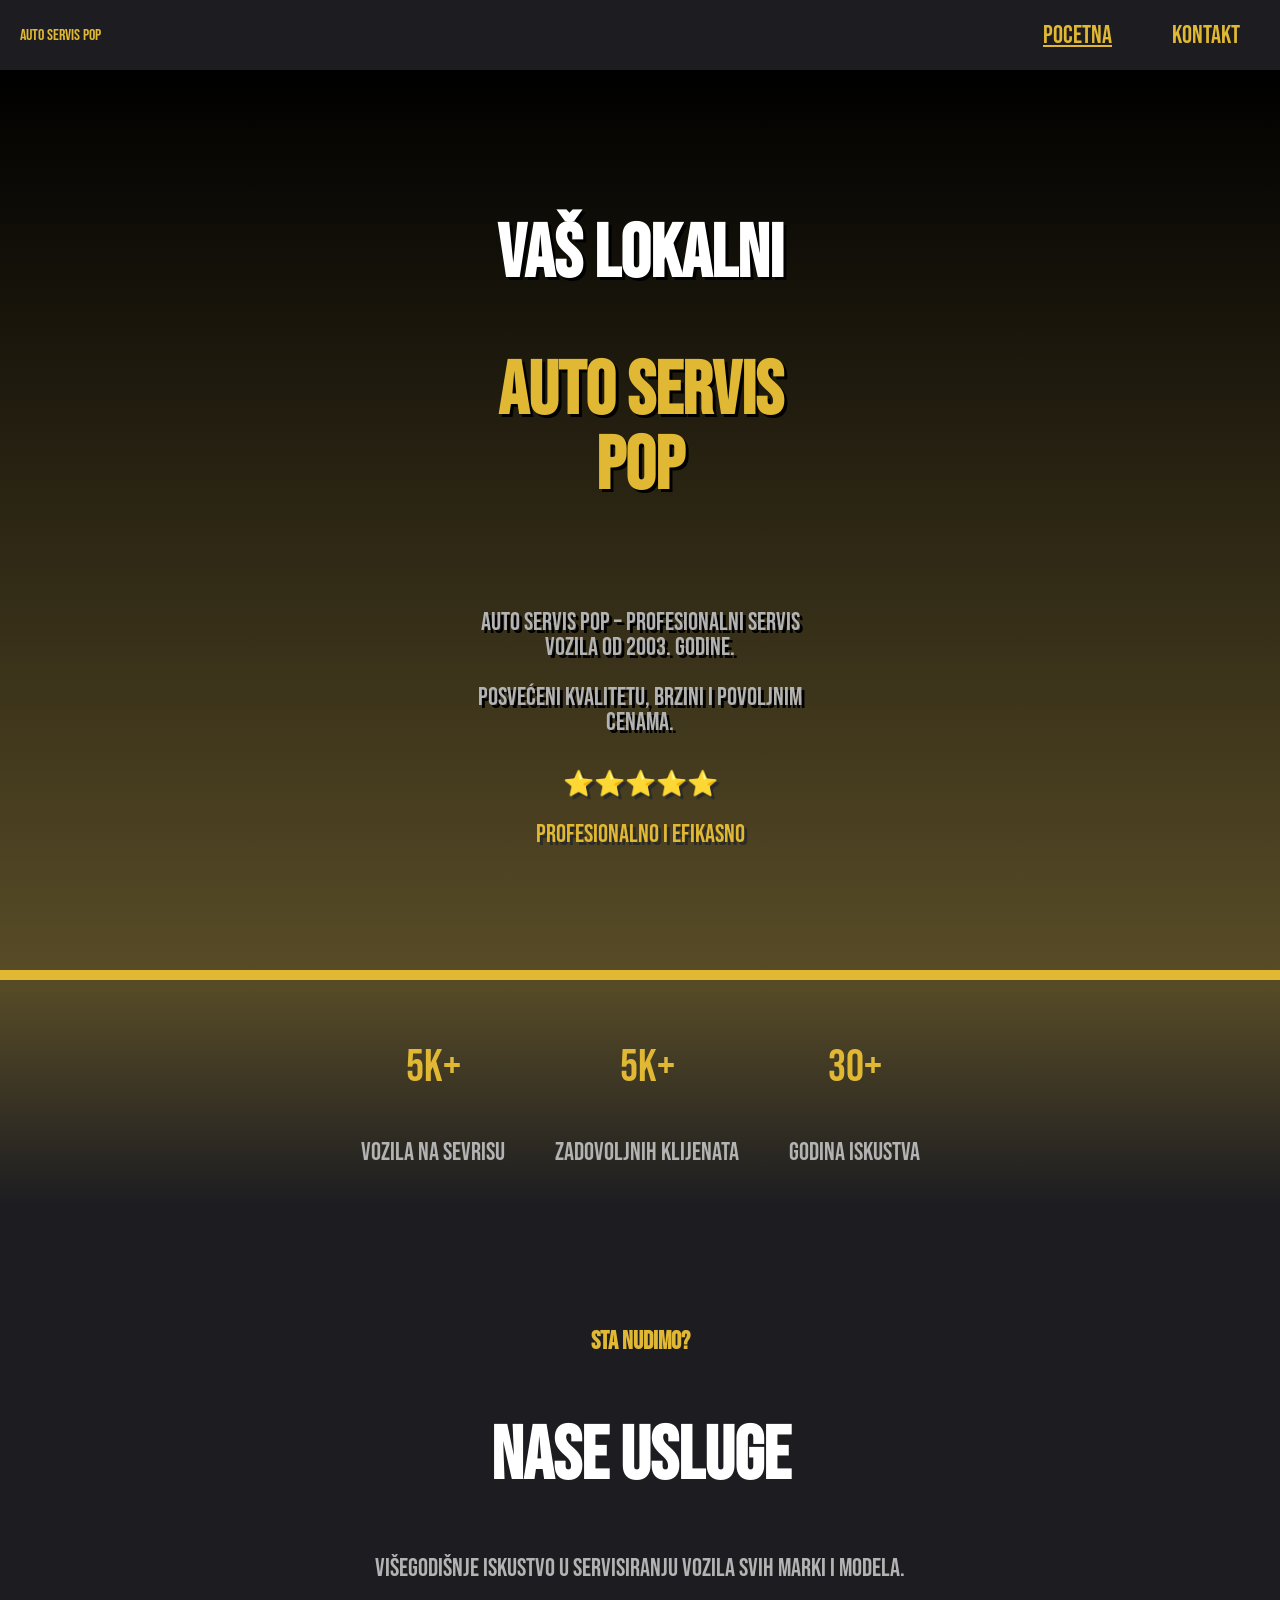
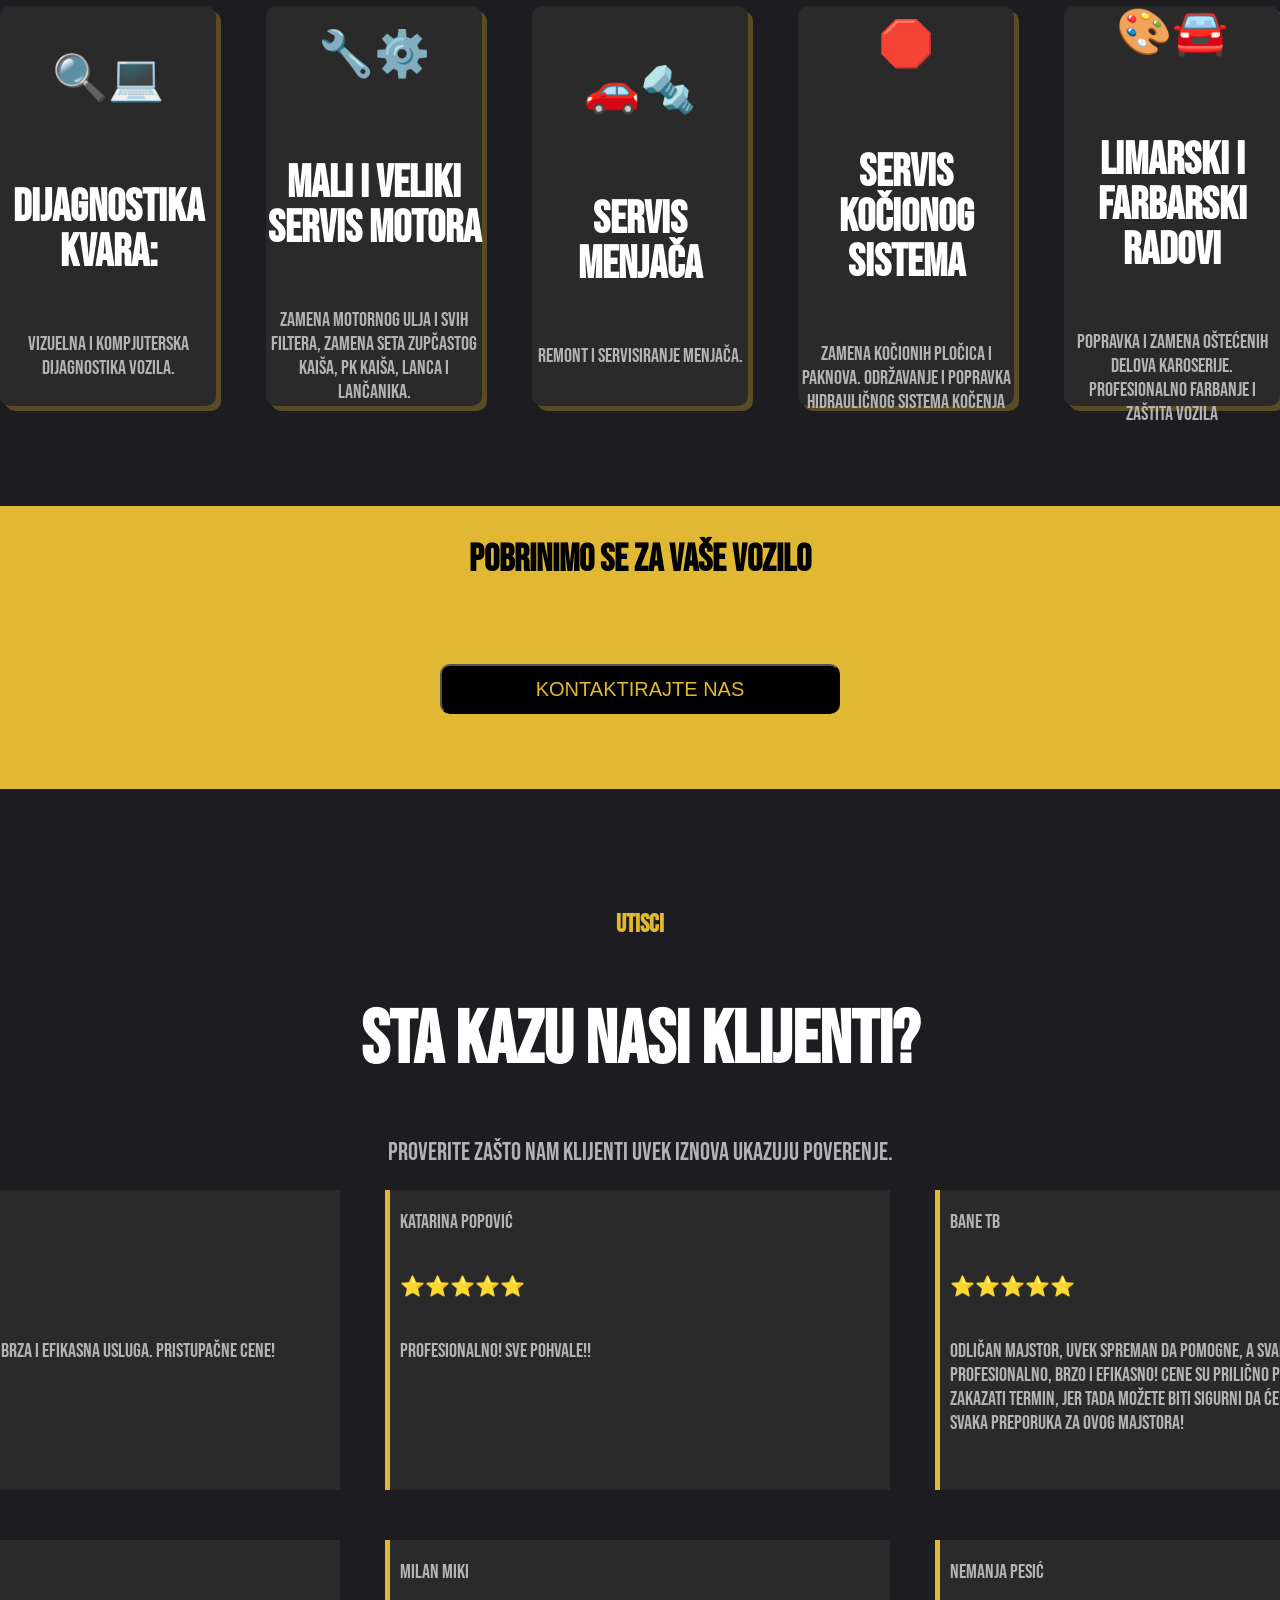
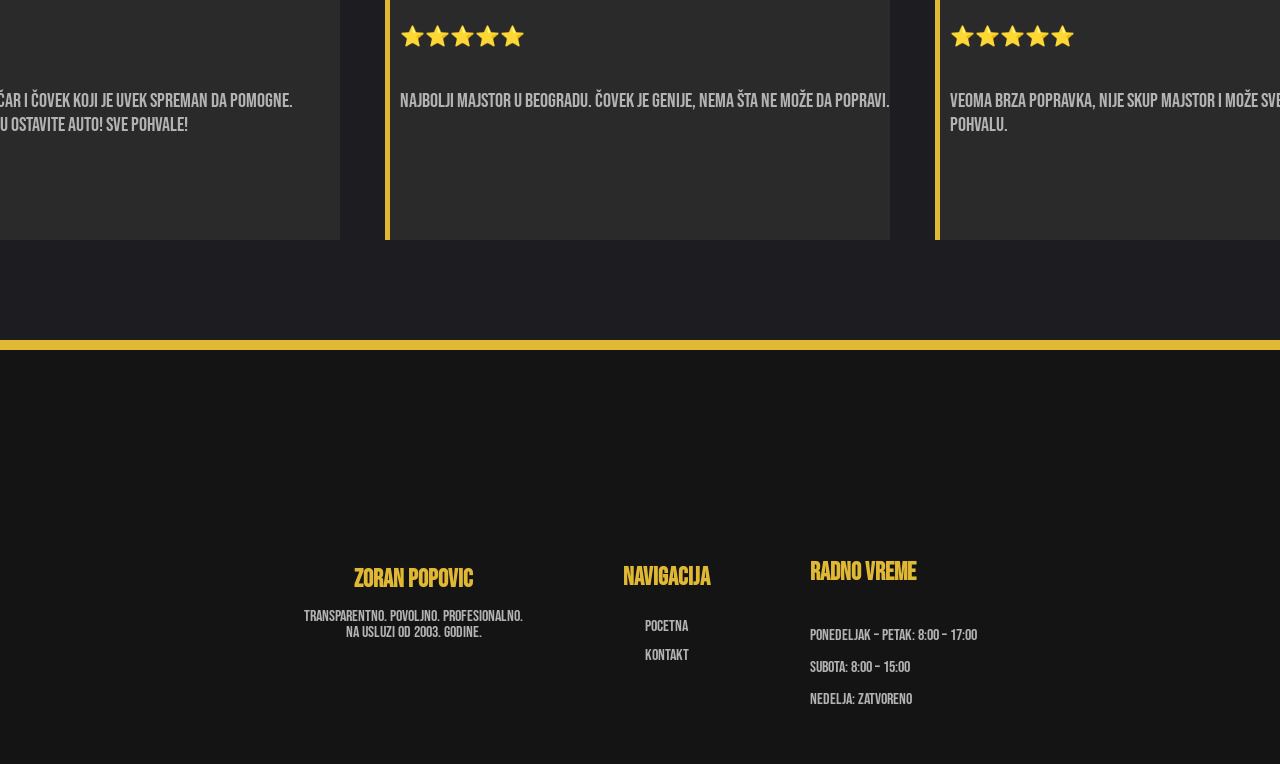
==== commit 1034da83: "Update index.html" ====
--- a/index.html
+++ b/index.html
@@ -141,7 +141,7 @@
             
             <p style="text-align: center;">
                 Transparentno. Povoljno. Profesionalno.<br>
-                Na usluzi od 2013. godine.
+                Na usluzi od 2003. godine.
             </p>
         </div>
         <div class="MiniNav">
--- a/CSS/style.css
+++ b/CSS/style.css
@@ -30,6 +30,10 @@
     height: 50px;
 }
 
+nav p{
+    color: var(--GoldenYellow);
+}
+
 .NavLinks{
     margin-left: auto;
     display: flex;
@@ -98,14 +102,14 @@
     text-align: center;
     font-size: var(--XLText);
     color: white;
-    text-shadow: 1px 1px black, 3px 3px var(--GoldenYellow);
+    text-shadow: 3px 3px black;
     line-height: 1;
 }
 .introduction h1{
     text-align: center;
     font-size: var(--XLText);
     color: var(--GoldenYellow);
-    text-shadow:2px 2px rgb(72, 59, 4), 3px 3px rgb(150, 150, 150);
+    text-shadow: 3px 3px black;
     line-height: 1;
 }
 
@@ -119,7 +123,7 @@
     text-align: center;
     color: var(--LightGray);
     font-size: var(--MidiText);
-    text-shadow: 3px 3px var(--Gray);
+    text-shadow: 3px 3px black;
     line-height: 1;
 }
 
@@ -348,6 +352,9 @@
 
     .CallUs button{
         width: 300px;
+    }
+    nav a{
+    padding: 0px;
     }
 }
 @media (max-width: 1100px) {
@@ -443,6 +450,7 @@
 
 
 .Slika{
+    margin-top: 50px;
     width: 400px;
     margin: 20px;
     overflow: hidden;
@@ -457,9 +465,9 @@
     font-size: var(--MidiText);
     text-align: center;
 }
-.Slika img{
+.Slika iframe{
     width: 100%;
-    height: 75%;
+    height: 95%;
     object-fit: cover;
     display: block;
     border: 4px solid var(--Gray);
@@ -469,12 +477,13 @@
     text-shadow: 2px 2px black;
     align-items: center;
     justify-content: center;
+    font-size: var(--MidiText);
 }
 
 .KontaktInformacije h1{
-    margin-top: 75px;
-    color: var(--GoldenYellow);
-    font-size: var(--MidiText);
+    margin-top: 20px;
+    color: var(--GoldenYellow);
+    
     text-align: center;
 }
 
@@ -504,6 +513,7 @@
     .KontaktPasus{
         margin-bottom:300px
     }
+
 }
 
 .Raspored a{
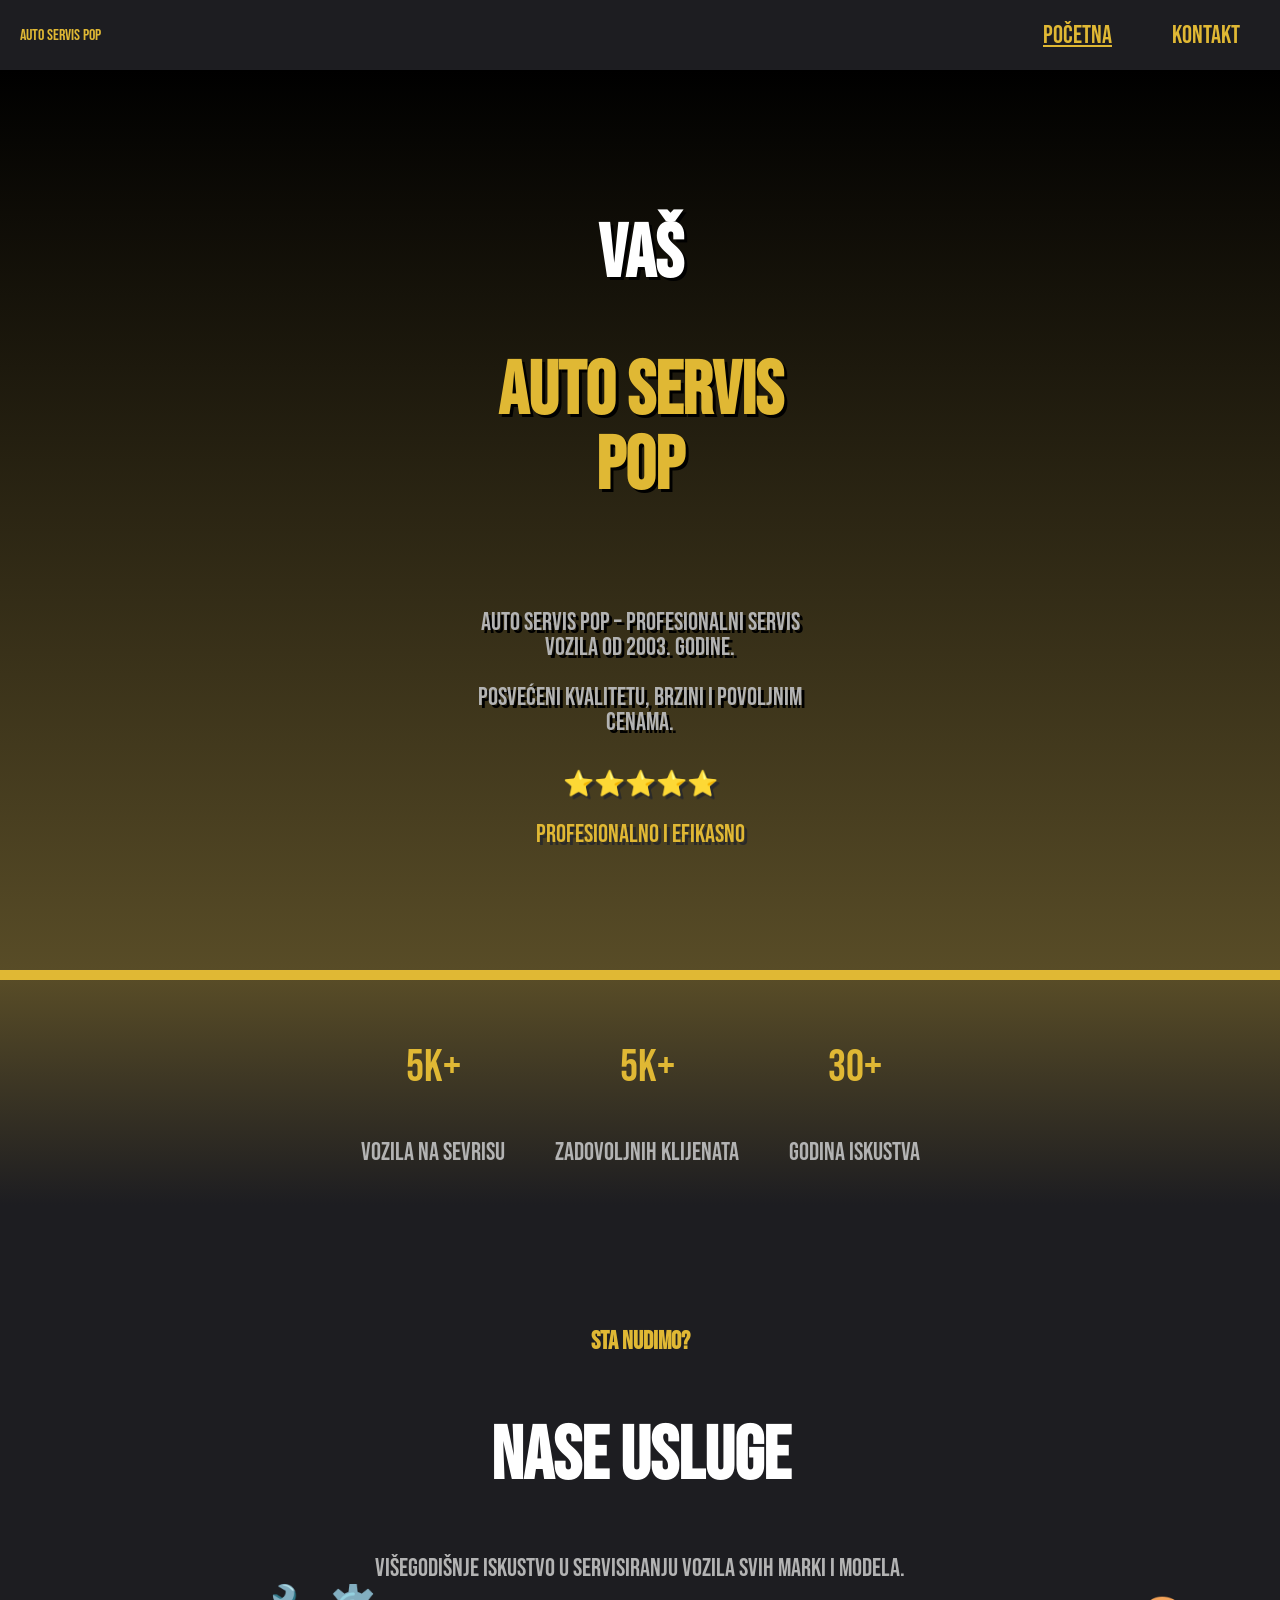
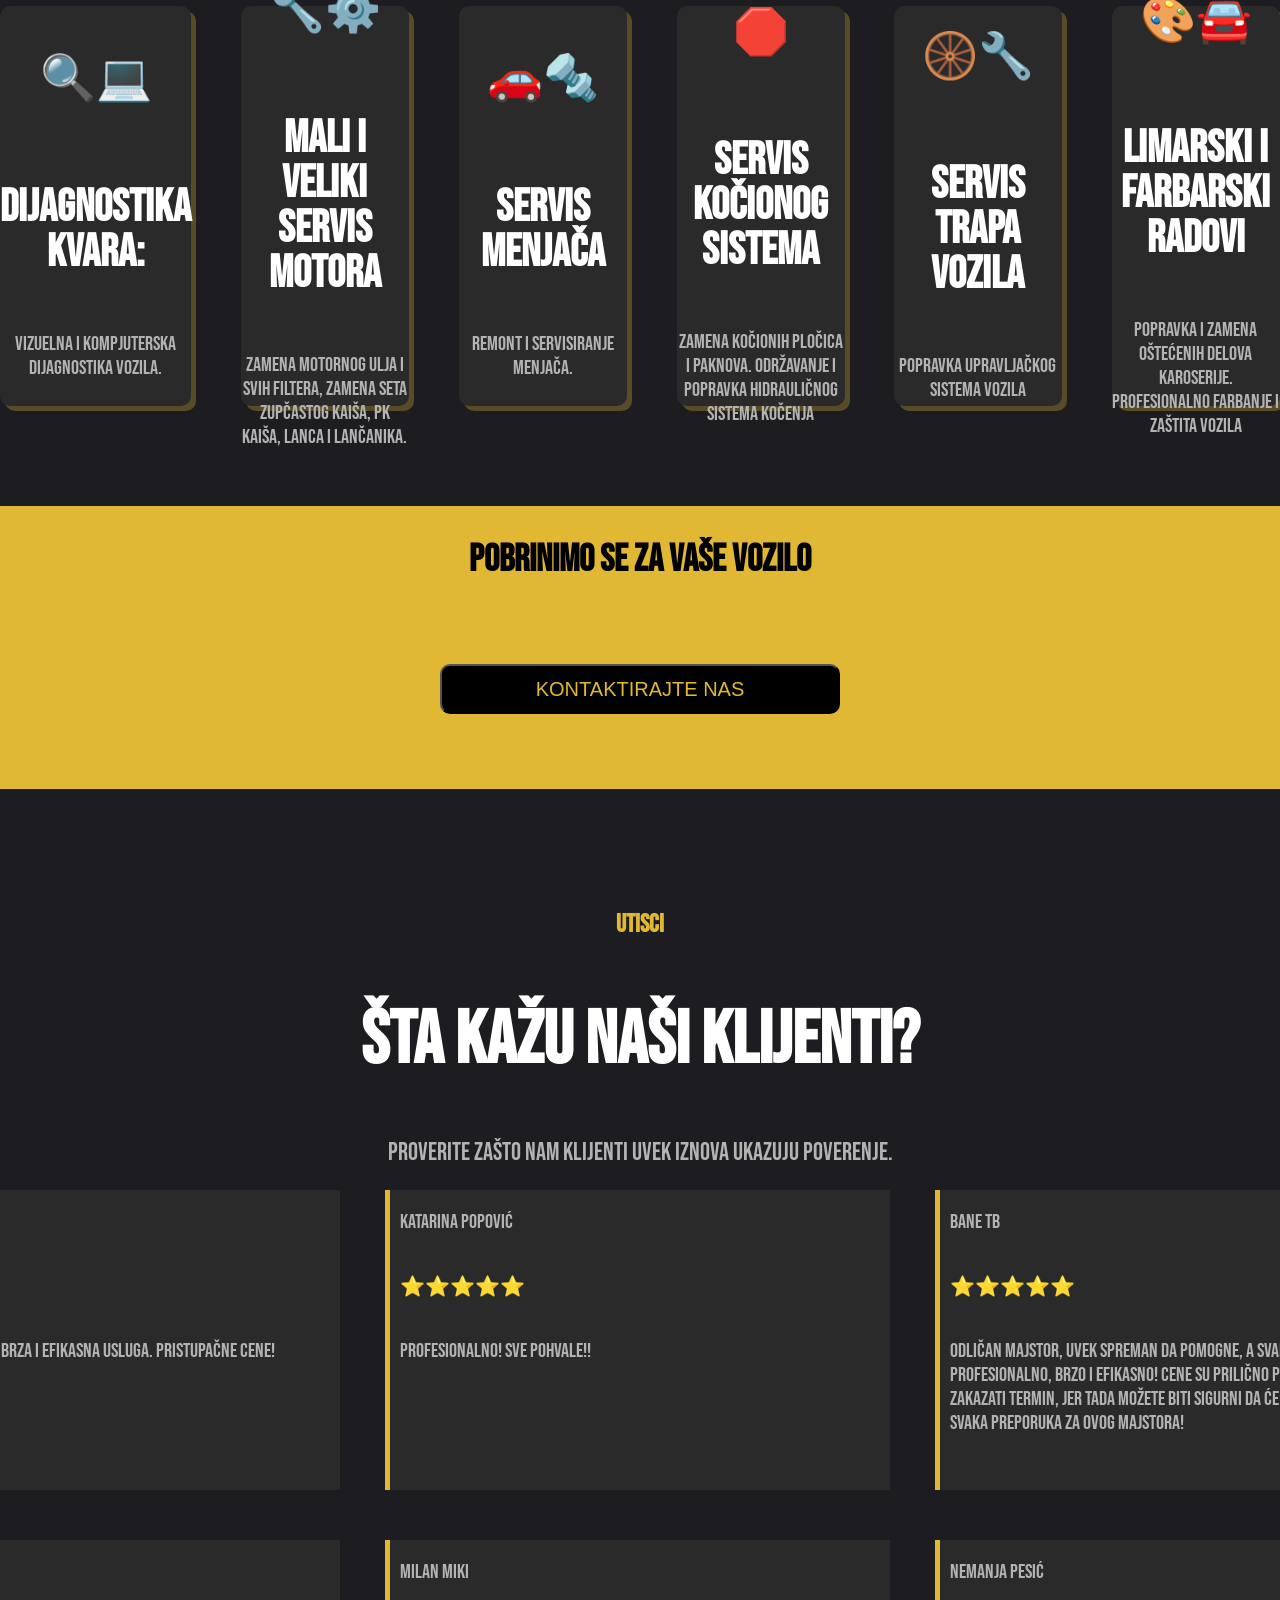
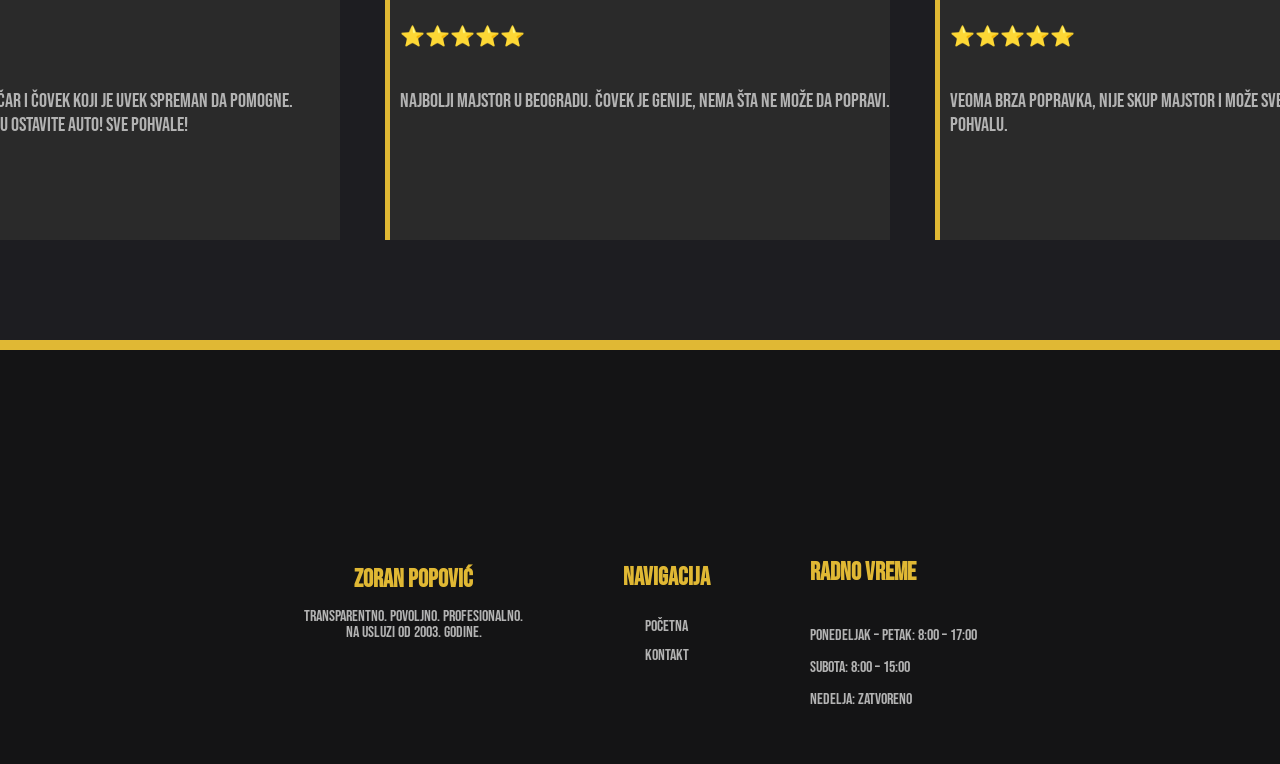
==== commit 1fd8ea5c: "Update index.html" ====
--- a/index.html
+++ b/index.html
@@ -3,7 +3,7 @@
 <head>
     <meta charset="UTF-8">
     <meta name="viewport" content="width=device-width, initial-scale=1.0">
-    <title>Auto servis Pop - Pocetna</title>
+    <title>Auto servis Pop - Početna</title>
     <link rel="stylesheet" href="CSS/style.css">
 </head>
 <body>
@@ -11,14 +11,14 @@
         <p>Auto Servis Pop</p>
 
         <div class="NavLinks">
-            <a href="index.html" class="activelink">Pocetna</a>
+            <a href="index.html" class="activelink">Početna</a>
             <a href="kontakt.html" >Kontakt</a>
         </div>
     </nav>
 
     <section class="banner">
         <div class="introduction">
-            <h2>Vaš lokalni</h2>
+            <h2>Vaš</h2>
             <h1>Auto Servis Pop</h1>
             <br>
             <p>Auto Servis POP – profesionalni servis vozila od 2003. godine.</p>
@@ -72,10 +72,16 @@
             <p>Zamena kočionih pločica i paknova. Održavanje i popravka hidrauličnog sistema kočenja</p>
         </div>
         <div class="Usluga">
+            <p class="Emoji">🛞🔧</p>
+            <h2>Servis trapa vozila</h2>
+            <p>Popravka upravljačkog sistema vozila</p>
+        </div>    
+        <div class="Usluga">
             <p class="Emoji">🎨🚘</p>
             <h2>Limarski i farbarski radovi</h2>
             <p>Popravka i zamena oštećenih delova karoserije. Profesionalno farbanje i zaštita vozila</p>
-        </div>                 
+        </div>    
+
     </section>
 
     <section class="CallUs">
@@ -86,7 +92,7 @@
     <section class="ServicesIntroduction">
         <div>
             <h2>Utisci</h2>
-            <h1>STA KAZU NASI KLIJENTI?</h1>
+            <h1>šTA KAŽU NAŠI KLIJENTI?</h1>
             <p class="description">Proverite zašto nam klijenti uvek iznova ukazuju poverenje.</p>
         </div>
     </section>
@@ -136,7 +142,7 @@
     <div class="FooterInfo">
         <div>
             <h1 style="color: var(--GoldenYellow); text-align: center; margin-top: 10px;">
-                Zoran Popovic
+                Zoran Popović
             </h1>
             
             <p style="text-align: center;">
@@ -148,7 +154,7 @@
             <h1 style="color: var(--GoldenYellow);">
                 Navigacija
             </h1>
-            <a href="index.html">Pocetna</a>
+            <a href="index.html">Početna</a>
             <a href="kontakt.html">Kontakt</a>
         </div>
         
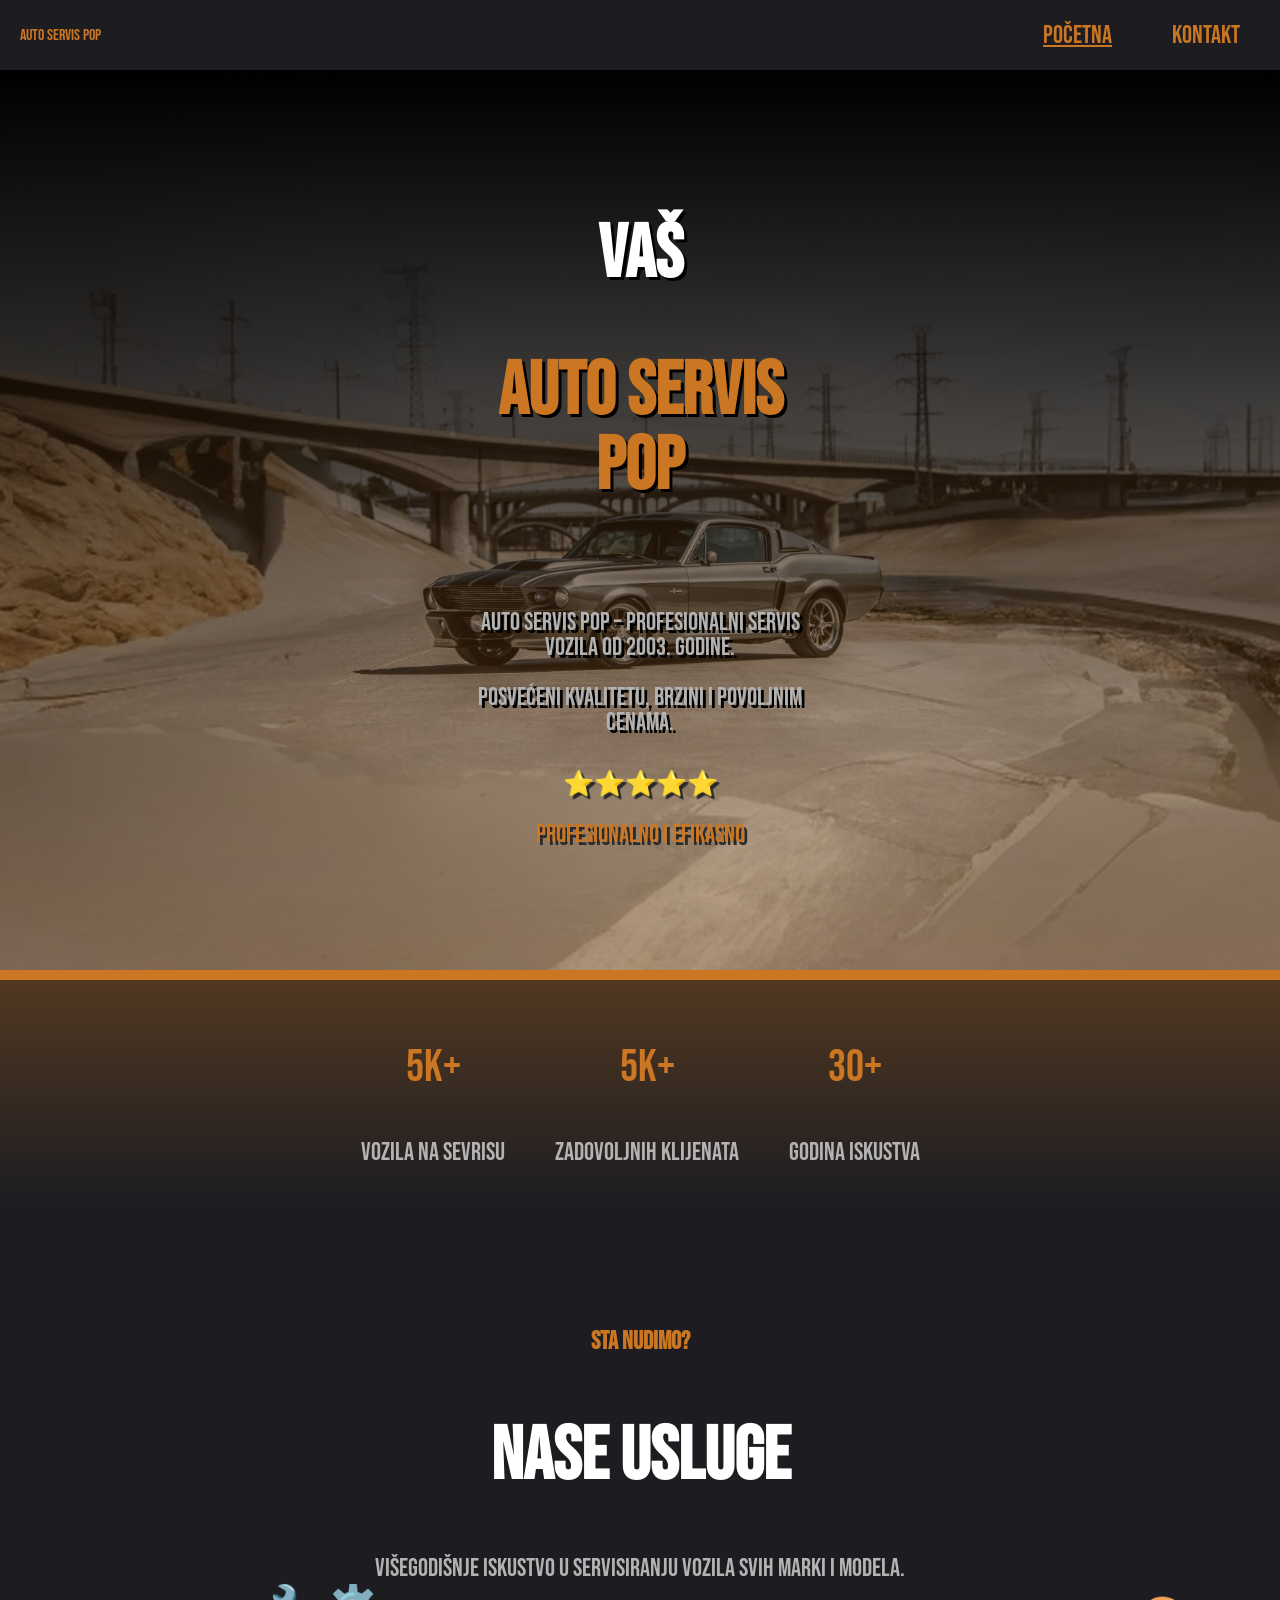
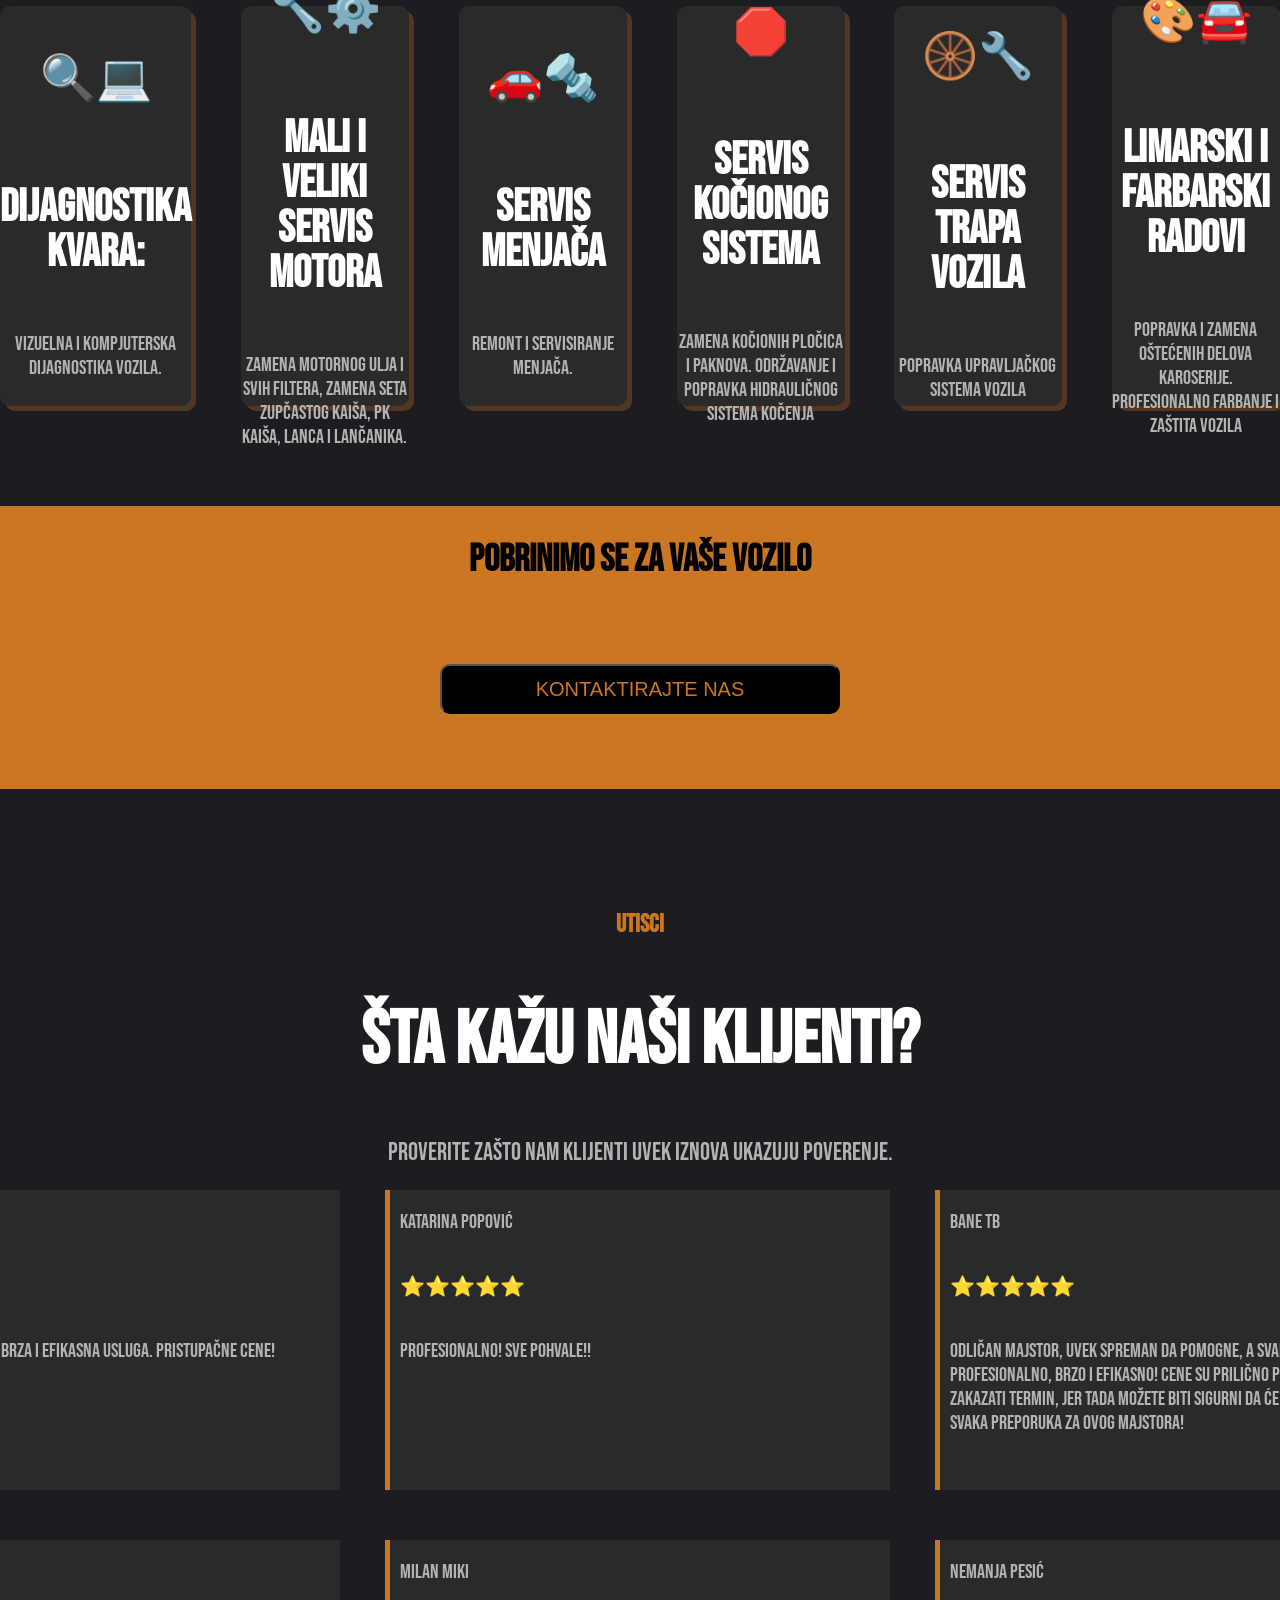
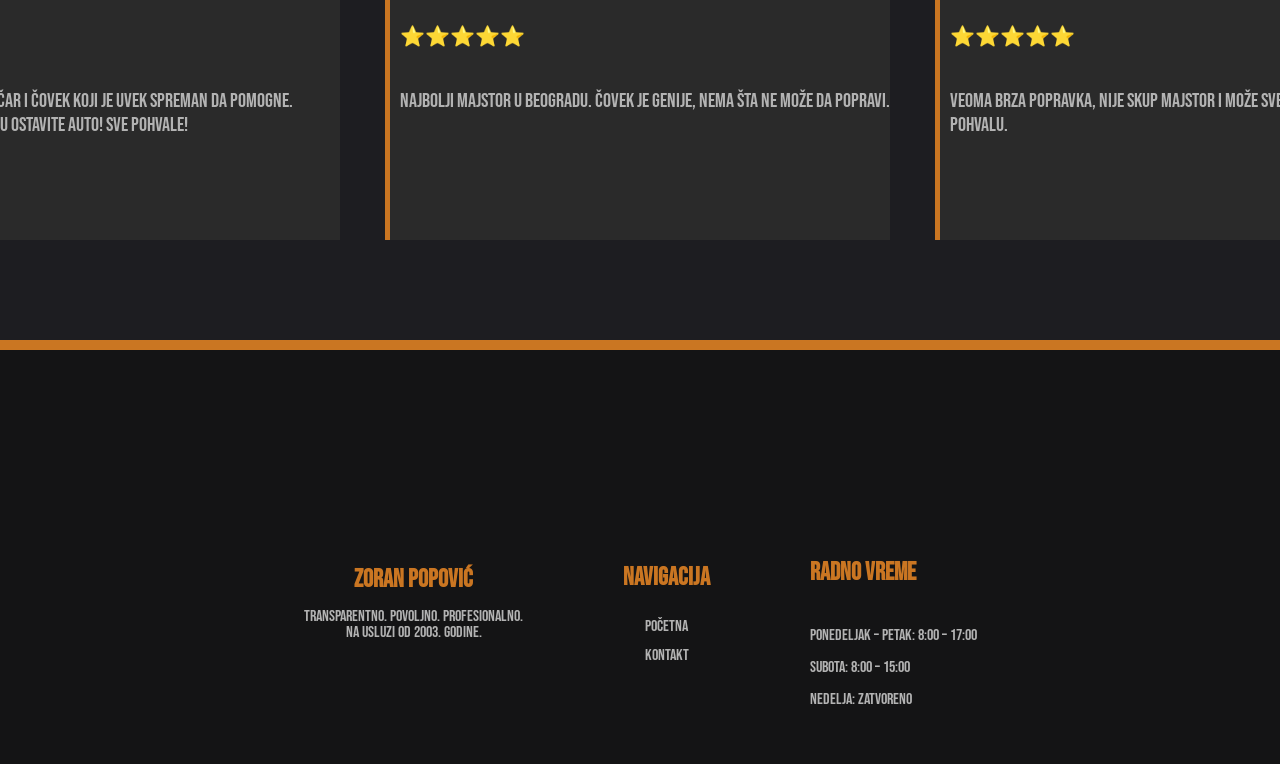
==== commit f6fd057c: "Update index.html" ====
--- a/index.html
+++ b/index.html
@@ -5,6 +5,8 @@
     <meta name="viewport" content="width=device-width, initial-scale=1.0">
     <title>Auto servis Pop - Početna</title>
     <link rel="stylesheet" href="CSS/style.css">
+    <meta name="description" content="Auto Servis Pop – profesionalni servis vozila od 2003. godine.">
+    <meta name="keywords" content="auto servis, auto, servis, pop, POP, Zoran Popović, Popović, Svetozara Radojčića, Beograd">
 </head>
 <body>
     <nav>
--- a/CSS/style.css
+++ b/CSS/style.css
@@ -5,8 +5,8 @@
     --DarkerGray: rgb(20, 20, 21);
     --Gray:rgb(42, 42, 42);
     --LightGray:rgb(179, 179, 179);
-    --GoldenYellow: rgb(224, 184, 52);
-    --GoldenYellowWOpacity: rgba(224, 184, 52, 0.3);
+    --GoldenYellow: rgb(202, 118, 34);
+    --GoldenYellowWOpacity: rgba(202, 118, 34, 0.3);
     --GrayWOpacity:rgba(68, 68, 68,.75);
     --MiniText:10px;
     --MildText:20px;
@@ -67,7 +67,7 @@
             var(--GoldenYellowWOpacity)
             
         ),
-        url('https://images.unsplash.com/photo-1625047509252-ab38fb5c7343?w=1600&q=80');
+        url('../Images/CarPhotoElenor.jpeg');
     background-size: cover;
     background-position: center;
     border-bottom: 10px solid var(--GoldenYellow)
@@ -422,10 +422,15 @@
 }
 
 @media (max-width: 830px) {
-
+    .FooterInfo div{
+    margin-top: 20px;
+}
+    .RadnoVreme h1{
+    margin-top: 20px;
+    }
     .FooterInfo{
         flex-direction: column;
-        
+        gap: 20px;
     }
 }
 .KontaktPasus{
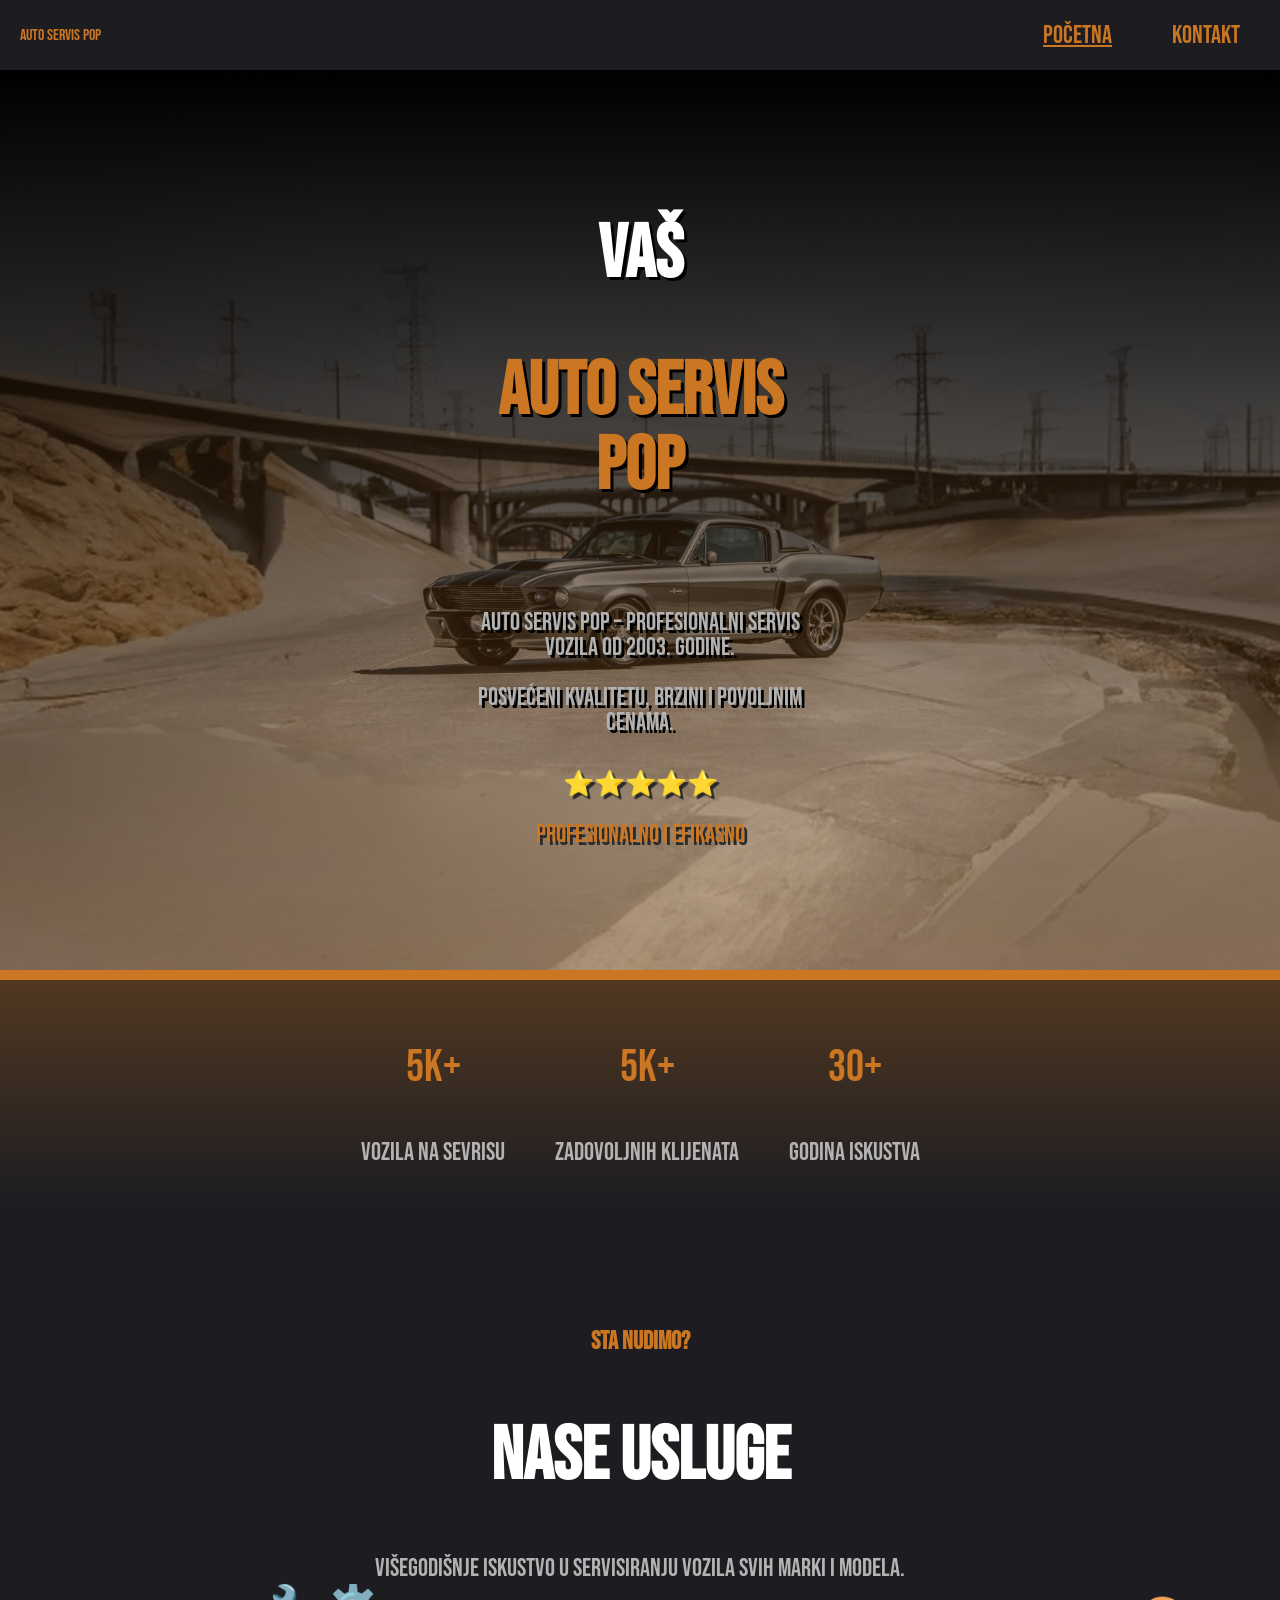
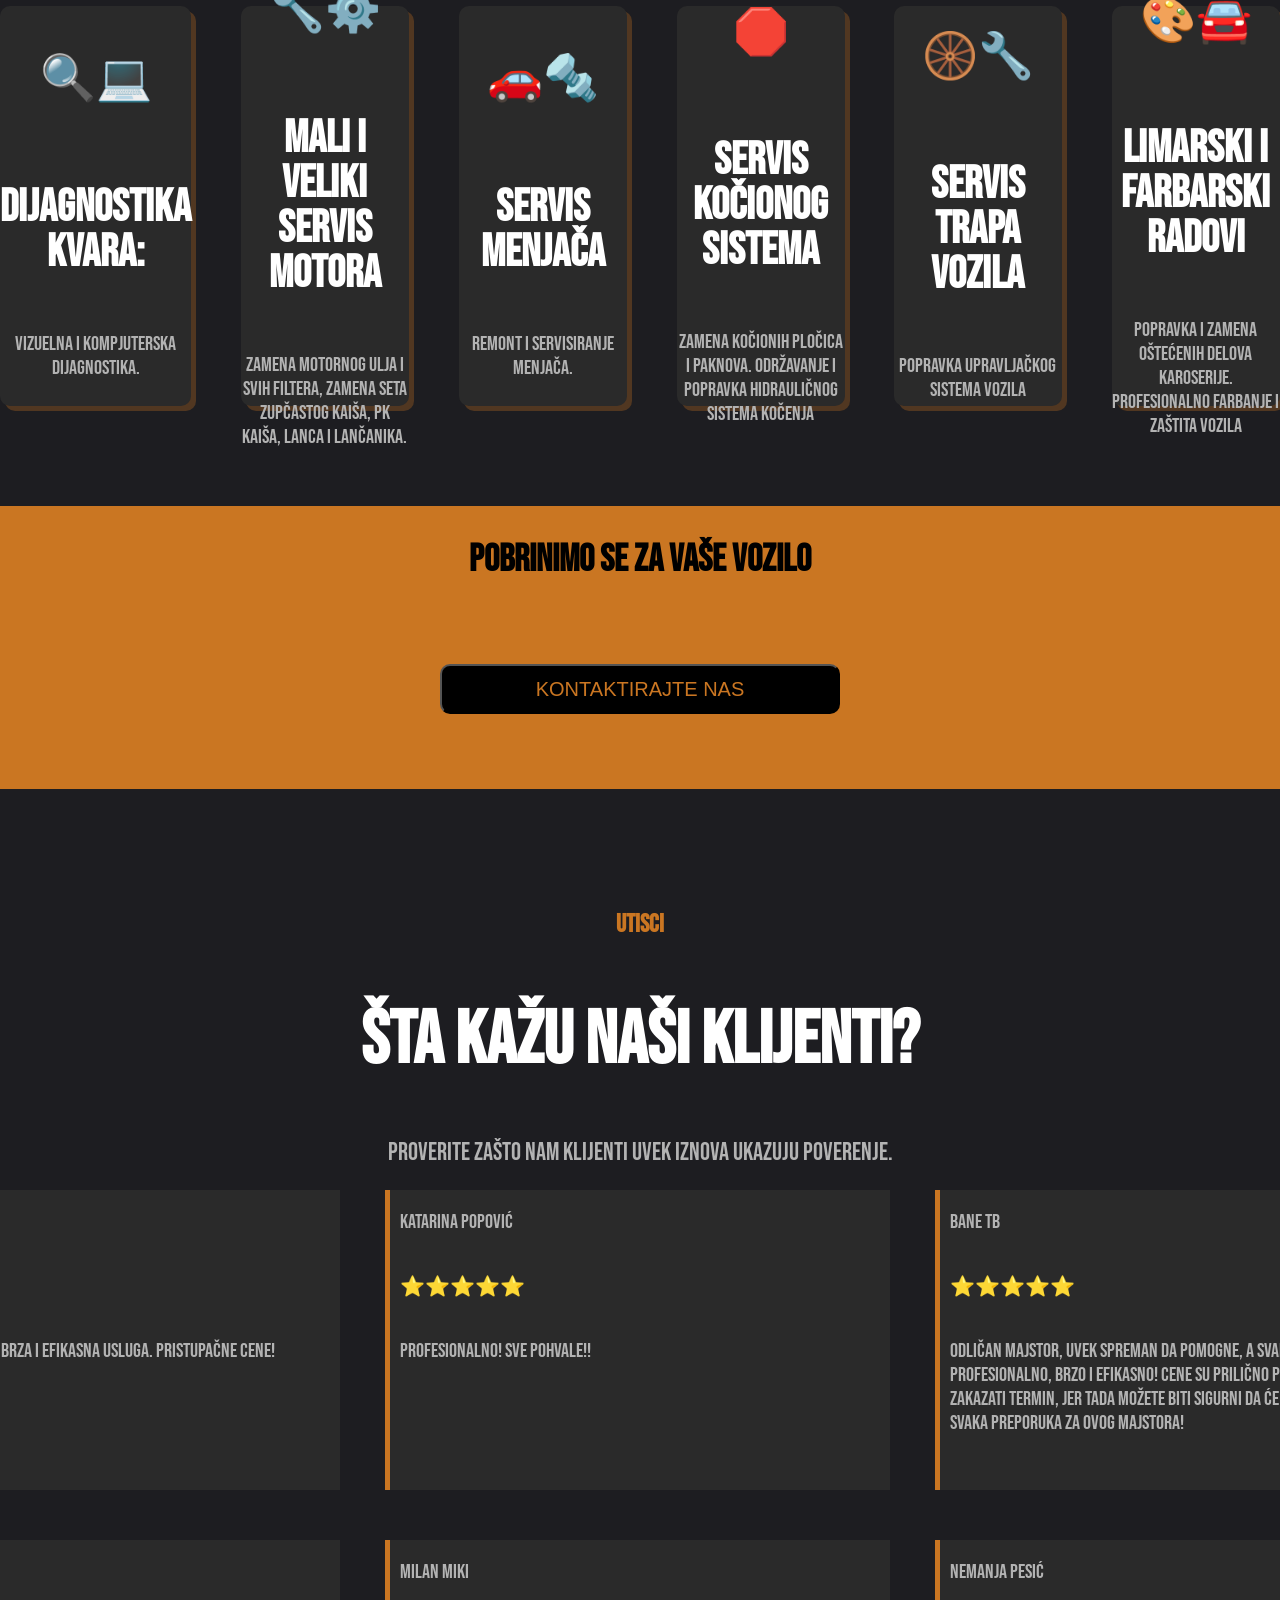
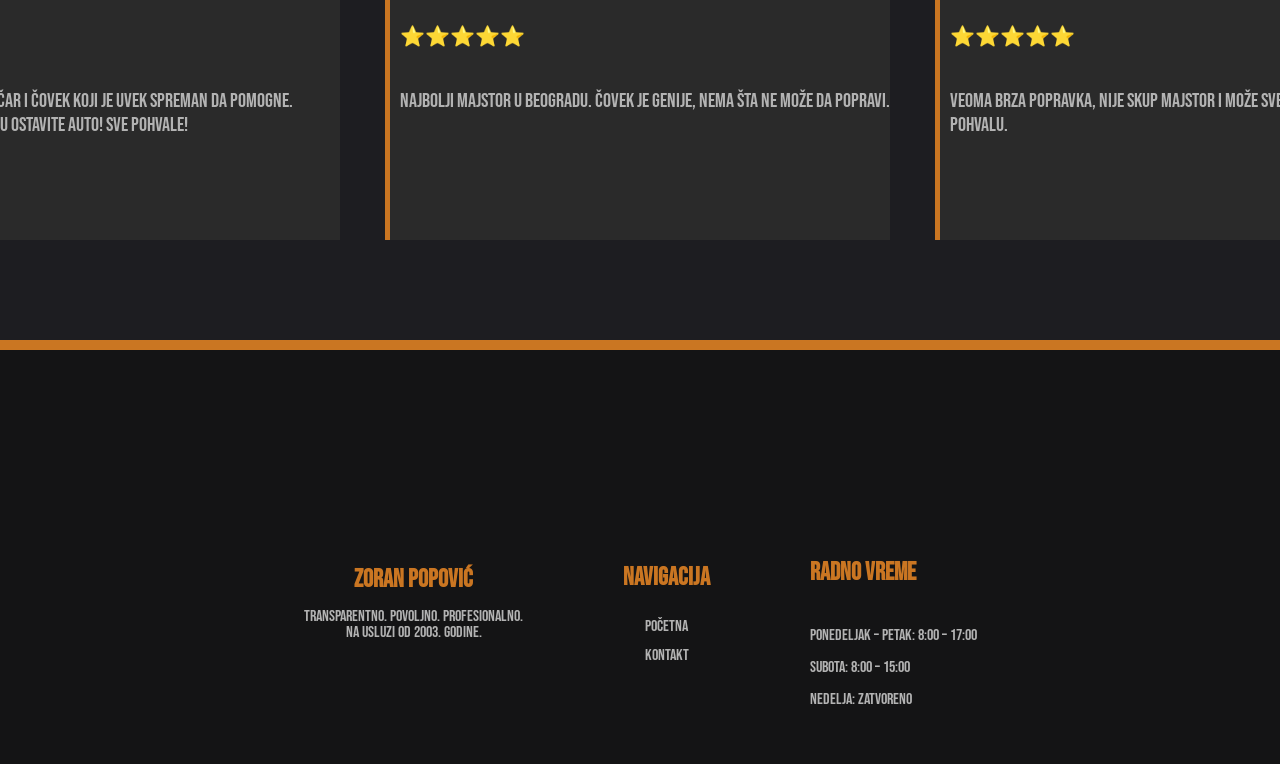
==== commit c1b263bf: "Update index.html" ====
--- a/index.html
+++ b/index.html
@@ -56,7 +56,7 @@
         <div class="Usluga">
             <p class="Emoji">🔍💻</p>
             <h2>Dijagnostika kvara:</h2>
-            <p>Vizuelna i kompjuterska dijagnostika vozila.</p>
+            <p>Vizuelna i kompjuterska dijagnostika.</p>
         </div>
         <div class="Usluga">
             <p class="Emoji">🔧⚙️</p>
